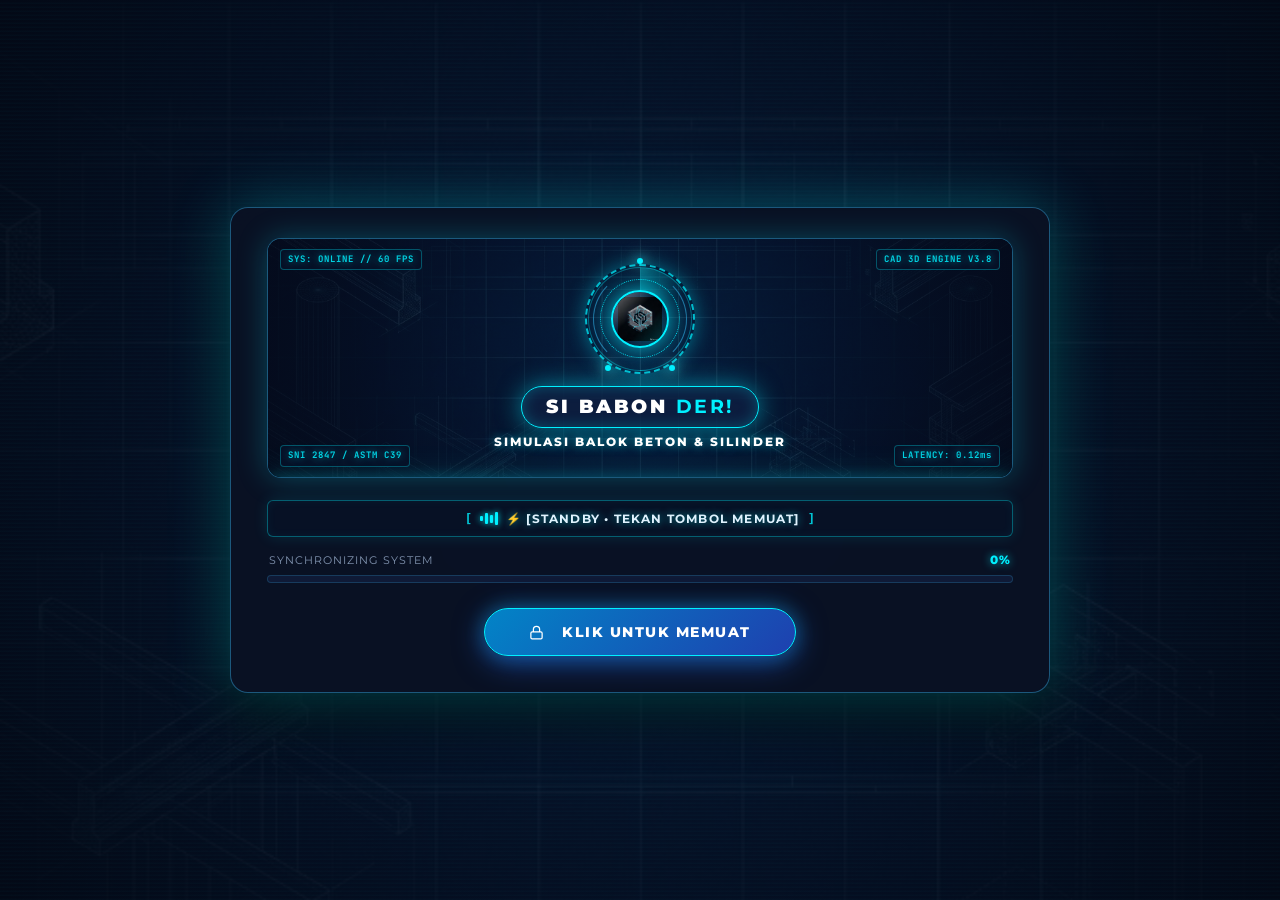
==== GAME KONSTRUKSI/index.html @ 7ec386dd "Polish UI alignment, add dynamic workspace theme tone per testing chapter, remove mapping configurat" ====
<!DOCTYPE html>
<html lang="id">
<head>
    <meta charset="UTF-8">
    <meta name="viewport" content="width=device-width, initial-scale=1.0">
    <title>Si Babon Der! - Simulasi Balok Beton &amp; Silinder</title>
    
    <!-- Favicon -->
    <link rel="icon" type="image/jpeg" href="static/logo-favicon.jpg">
    
    <!-- Google Fonts -->
    <link rel="preconnect" href="https://fonts.googleapis.com">
    <link rel="preconnect" href="https://fonts.gstatic.com" crossorigin>
    <link href="https://fonts.googleapis.com/css2?family=Chakra+Petch:wght@400;600;700&family=Inter:wght@300;400;500;600;700&family=JetBrains+Mono:wght@400;500;700&family=Montserrat:wght@500;600;700;800;900&display=swap" rel="stylesheet">
    
    <!-- Custom Engineering Stylesheet -->
    <link rel="stylesheet" href="static/style.css?v=20261121_03">
</head>
<body>

    <!-- ==========================================================================
         INTERACTIVE CAD BLUEPRINT LOADING / SPLASH SCREEN
         (Featuring Futuristic Holographic Motion Logo & Blueprint Architecture)
         ========================================================================== -->
    <div id="splash-screen">
        <div class="splash-futuristic-container">
            <!-- Blueprint Schematic Banner Card -->
            <div class="splash-banner-card">
                <img src="static/img/loading-screen-bg.jpg" alt="Si Babon Der CAD Blueprint" class="splash-blueprint-banner-img" onerror="this.onerror=null; this.src='static/img/splash-blueprint-bg.jpg';">
                
                <!-- Cyber Laser Scanner Beam -->
                <div class="splash-laser-scanner"></div>

                <!-- High-Tech Telemetry HUD Badges -->
                <div class="hud-corner-tag top-left">SYS: ONLINE // 60 FPS</div>
                <div class="hud-corner-tag top-right">CAD 3D ENGINE V3.8</div>
                <div class="hud-corner-tag bottom-left">SNI 2847 / ASTM C39</div>
                <div class="hud-corner-tag bottom-right">LATENCY: 0.12ms</div>

                <!-- Overlay with Futuristic Motion Logo -->
                <div class="splash-motion-overlay">
                    <!-- Futuristic Rotating HUD Rings & 3D Logo Core -->
                    <div class="splash-hud-portal">
                        <div class="hud-ring-outer"></div>
                        <div class="hud-ring-mid"></div>
                        <div class="hud-ring-radar"></div>
                        <div class="hud-ring-dashed"></div>
                        <div class="hud-particle-orbit">
                            <span class="hud-particle p1"></span>
                            <span class="hud-particle p2"></span>
                            <span class="hud-particle p3"></span>
                        </div>
                        <div class="hud-center-lens">
                            <img src="static/logo-favicon.jpg" alt="Logo" class="splash-logo-core" onerror="this.onerror=null; this.src='static/logo-favicon.jpeg.jpeg';">
                            <div class="lens-glare-sweep"></div>
                        </div>
                    </div>

                    <!-- Glowing Pill Title -->
                    <div class="splash-glow-badge">
                        <span>SI BABON <strong>DER!</strong></span>
                    </div>
                    <div class="splash-tagline">SIMULASI BALOK BETON &amp; SILINDER</div>
                </div>
            </div>

            <!-- Futuristic Audio Subtitle HUD -->
            <div class="splash-subtitle-container" id="splash-subtitle-container">
                <span class="subtitle-cyber-bracket">[</span>
                <div class="subtitle-waveform-indicator">
                    <span class="wave-bar w1"></span>
                    <span class="wave-bar w2"></span>
                    <span class="wave-bar w3"></span>
                    <span class="wave-bar w4"></span>
                </div>
                <div class="splash-audio-subtitle" id="splash-audio-subtitle">AUDIO SUBTITLE STANDBY</div>
                <span class="subtitle-cyber-bracket">]</span>
            </div>

            <!-- Progress Bar Header with Percentage Counter -->
            <div class="splash-progress-header">
                <span class="splash-progress-label">SYNCHRONIZING SYSTEM</span>
                <span class="splash-progress-pct" id="splash-progress-pct">0%</span>
            </div>

            <!-- Progress Bar -->
            <div class="splash-progress-track">
                <div class="splash-progress-bar" id="splash-progress-bar"></div>
            </div>

            <button class="btn-mulai-splash btn-splash-waiting" id="btn-mulai-splash" onclick="handleSplashButtonClick(event)">
                <svg class="splash-lock-icon" width="15" height="15" viewBox="0 0 24 24" fill="none" stroke="currentColor" stroke-width="2" style="margin-right: 8px;"><rect x="3" y="11" width="18" height="11" rx="2" ry="2"></rect><path d="M7 11V7a5 5 0 0 1 10 0v4"></path></svg>
                <span id="btn-mulai-label">KLIK UNTUK MEMUAT</span>
            </button>
        </div>
    </div>

    <!-- ==========================================================================
         TOP APP HEADER BAR (CLEAN & MINIMALIST)
         ========================================================================== -->
    <header class="app-header">
        <div class="brand-wrapper">
            <button class="btn-mobile-menu" onclick="toggleMobileMenu()" title="Toggle Navigation Menu">
                <svg width="18" height="18" viewBox="0 0 24 24" fill="none" stroke="currentColor" stroke-width="2.5"><line x1="3" y1="12" x2="21" y2="12"></line><line x1="3" y1="6" x2="21" y2="6"></line><line x1="3" y1="18" x2="21" y2="18"></line></svg>
            </button>
            <img src="static/logo-favicon.jpg" alt="Logo" class="brand-logo-img" onerror="this.onerror=null; this.src='static/logo-favicon.jpeg.jpeg';">
            <div class="brand-titles">
                <div class="brand-title">SI BABON <span>DER!</span></div>
                <div class="brand-subtitle">Simulasi Balok Beton &amp; Silinder</div>
            </div>
        </div>

        <!-- Teks Berjalan / Marquee Masa Pengembangan -->
        <div class="header-ticker-container" title="Status Pengembangan Aplikasi">
            <div class="ticker-badge">
                <span class="ticker-pulse-dot"></span>
                <span class="ticker-badge-text">PENGEMBANGAN</span>
            </div>
            <div class="ticker-marquee-wrapper">
                <div class="ticker-marquee-track">
                    <div class="ticker-marquee-half">
                        <span class="ticker-text-item">Website ini sedang dalam masa pengembangan, penyesuaian akan segera dilakukan dan fitur akan ditambahkan secara bertahap</span>
                        <span class="ticker-separator">✦</span>
                        <span class="ticker-text-item">Website ini sedang dalam masa pengembangan, penyesuaian akan segera dilakukan dan fitur akan ditambahkan secara bertahap</span>
                        <span class="ticker-separator">✦</span>
                    </div>
                    <div class="ticker-marquee-half" aria-hidden="true">
                        <span class="ticker-text-item">Website ini sedang dalam masa pengembangan, penyesuaian akan segera dilakukan dan fitur akan ditambahkan secara bertahap</span>
                        <span class="ticker-separator">✦</span>
                        <span class="ticker-text-item">Website ini sedang dalam masa pengembangan, penyesuaian akan segera dilakukan dan fitur akan ditambahkan secara bertahap</span>
                        <span class="ticker-separator">✦</span>
                    </div>
                </div>
            </div>
        </div>
    </header>

    <!-- ==========================================================================
         MAIN APPLICATION LAYOUT
         ========================================================================== -->
    <div class="app-container">
        <!-- Sidebar Navigation -->
        <nav class="sidebar">
            <div class="sidebar-heading" id="sidebar-module-heading">WORKSPACE NAVIGATION</div>

            <div class="sidebar-nav-container" id="sidebar-nav-container">
                <button class="btn-nav active" onclick="switchTab(this, 'create')">
                    <img src="static/icons/menu-create.svg" alt="Create Element Logo" class="nav-btn-logo nav-logo-create">
                    <span>Create Element</span>
                </button>
                <button class="btn-nav" onclick="switchTab(this, 'loss')">
                    <img src="static/icons/menu-loss.svg" alt="Material Loss Logo" class="nav-btn-logo nav-logo-loss">
                    <span>Material Loss</span>
                </button>
                <button class="btn-nav" onclick="switchTab(this, 'pengujian')">
                    <img src="static/icons/menu-pengujian.svg" alt="Lab Testing Logo" class="nav-btn-logo nav-logo-pengujian">
                    <span>Lab Testing</span>
                    <span class="nav-badge">UTM</span>
                </button>
                <button class="btn-nav" onclick="switchTab(this, 'analisis')">
                    <img src="static/icons/menu-analisis.svg" alt="Analysis Report Logo" class="nav-btn-logo nav-logo-analisis">
                    <span>Analysis Report</span>
                </button>
                <button class="btn-nav" onclick="switchTab(this, 'rab')">
                    <img src="static/icons/menu-rab.svg" alt="Cost &amp; BoQ Logo" class="nav-btn-logo nav-logo-rab">
                    <span>Cost &amp; BoQ</span>
                </button>
                <button class="btn-nav" onclick="switchTab(this, 'karbon')">
                    <img src="static/icons/menu-karbon.svg" alt="Carbon Footprint Logo" class="nav-btn-logo nav-logo-karbon">
                    <span>Carbon Footprint</span>
                    <span class="nav-badge" style="color:var(--accent-emerald); border-color:var(--accent-emerald);">ECO</span>
                </button>
                <button class="btn-nav" onclick="switchTab(this, 'ekspor')">
                    <img src="static/icons/menu-ekspor.svg" alt="Export Report Logo" class="nav-btn-logo nav-logo-ekspor">
                    <span>Export Report</span>
                </button>
                <!-- REPOSITIONED: Structural Battle is below Export Report -->
                <button class="btn-nav" onclick="switchTab(this, 'pertempuran')">
                    <img src="static/logo-favicon.jpg" alt="Battle Logo" class="nav-btn-logo nav-logo-battle" onerror="this.onerror=null; this.src='static/logo-favicon.jpeg.jpeg';">
                    <span>Structural Battle</span>
                    <span class="nav-badge">BATTLE</span>
                </button>
            </div>

            <!-- CHAPTER / MODULE TESTING SWITCHER (STACKED CARDS WIDGET) -->
            <div class="sidebar-module-section" id="sidebar-module-section">
                <div class="module-switcher-header">
                    <div class="module-switcher-title">
                        <svg width="13" height="13" viewBox="0 0 24 24" fill="none" stroke="var(--cyan-neon)" stroke-width="2.2"><polygon points="12 2 2 7 12 12 22 7 12 2"></polygon><polyline points="2 17 12 22 22 17"></polyline><polyline points="2 12 12 17 22 12"></polyline></svg>
                        <span>TESTING CHAPTERS</span>
                    </div>
                    <span class="module-switcher-badge">SNI / ASTM</span>
                </div>
                
                <div class="module-stack-viewport" id="module-stack-viewport">
                    <!-- Dynamic Stack Cards Rendered by script.js -->
                </div>

                <div class="stack-controls-bar">
                    <button class="stack-cycle-btn" onclick="cycleModuleStack(-1)" title="Previous Chapter">
                        <svg width="12" height="12" viewBox="0 0 24 24" fill="none" stroke="currentColor" stroke-width="2.5"><polyline points="15 18 9 12 15 6"></polyline></svg>
                    </button>
                    <div class="stack-dots-indicator" id="stack-dots">
                        <!-- 4 indicator dots -->
                    </div>
                    <button class="stack-cycle-btn" onclick="cycleModuleStack(1)" title="Next Chapter">
                        <svg width="12" height="12" viewBox="0 0 24 24" fill="none" stroke="currentColor" stroke-width="2.5"><polyline points="9 18 15 12 9 6"></polyline></svg>
                    </button>
                </div>
            </div>
        </nav>

        <!-- Main Workspace (Center Canvas 3D & Right Control Panel) -->
        <main class="main-container">
            <!-- Center 3D CAD Simulation Viewport -->
            <section class="canvas-area" id="canvas-view">
                <!-- Dynamic via JavaScript -->
            </section>

            <!-- Right Telemetry & Control Panel -->
            <aside class="control-panel" id="panel-view">
                <!-- Dynamic via JavaScript -->
            </aside>
        </main>
    </div>

    <!-- HUD Toast Notifications Container -->
    <div id="hud-toast-container"></div>

    <!-- Core Simulation Logic -->
    <script src="static/script.js?v=20261121_03"></script>
</body>
</html>
---- GAME KONSTRUKSI/static/style.css ----
/* ==========================================================================
   SI BABON DER! - CIVIL ENGINEERING & CONCRETE SIMULATION
   Design System: Modern Industrial CAD & Civil Engineering (Sleek, Clean, Simple)
   Font: Montserrat Everywhere | Palette: Brighter Modern Navy & Neon Accents
   ========================================================================== */

@import url('https://fonts.googleapis.com/css2?family=JetBrains+Mono:wght@400;600;700&family=Montserrat:ital,wght@0,300;0,400;0,500;0,600;0,700;0,800;0,900;1,400;1,600&display=swap');

:root {
    /* Slightly Brighter Modern Slate/Navy Palette */
    --bg-void: #0b1426;
    --bg-base: #101d3b;
    --bg-surface: #16274e;
    --bg-card: rgba(22, 39, 78, 0.82);
    --bg-card-hover: rgba(30, 53, 106, 0.92);
    --bg-glass: rgba(18, 33, 66, 0.75);
    --bg-input: #0d1933;

    /* Borders & Outlines */
    --border-dim: rgba(56, 189, 248, 0.2);
    --border-bright: rgba(56, 189, 248, 0.42);
    --border-glow: rgba(0, 240, 255, 0.55);

    /* Accents */
    --cyan-neon: #00f0ff;
    --blue-neon: #38bdf8;
    --blue-primary: #2563eb;
    --blue-dark: #1d4ed8;
    --accent-emerald: #10b981;
    --accent-amber: #f59e0b;
    --accent-crimson: #ef4444;
    --accent-purple: #a855f7;
    --accent-gold: #fbbf24;

    /* Dynamic Chapter Workspace Accent Variables */
    --chapter-accent: var(--cyan-neon);
    --chapter-accent-glow: rgba(0, 240, 255, 0.25);
    --chapter-accent-dim: rgba(0, 240, 255, 0.08);
    --chapter-accent-border: rgba(0, 240, 255, 0.35);

    /* Text Colors (Crisp & High Contrast) */
    --text-pure: #ffffff;
    --text-primary: #f8fafc;
    --text-secondary: #cbd5e1;
    --text-muted: #8194b0;
    --text-dim: #5c7090;

    /* Typography: Montserrat Universally Applied */
    --font-sans: 'Montserrat', sans-serif;
    --font-heading: 'Montserrat', sans-serif;
    --font-mono: 'JetBrains Mono', 'Montserrat', monospace;

    /* Elevation & Glow */
    --glow-cyan: 0 0 20px rgba(0, 240, 255, 0.35);
    --glow-blue: 0 0 25px rgba(56, 189, 248, 0.3);
    --glow-emerald: 0 0 20px rgba(16, 185, 129, 0.35);
    --glow-crimson: 0 0 20px rgba(239, 68, 68, 0.4);
    --shadow-card: 0 8px 30px 0 rgba(0, 0, 0, 0.35);

    /* Transitions */
    --transition-fast: 0.15s cubic-bezier(0.4, 0, 0.2, 1);
    --transition-norm: 0.25s cubic-bezier(0.4, 0, 0.2, 1);
    --transition-slow: 0.4s cubic-bezier(0.4, 0, 0.2, 1);
}

/* Base Reset & Box Sizing */
*, *::before, *::after {
    box-sizing: border-box;
    margin: 0;
    padding: 0;
    font-family: var(--font-sans);
    -webkit-font-smoothing: antialiased;
    -moz-osx-font-smoothing: grayscale;
}

html, body {
    width: 100%;
    height: 100%;
    background-color: var(--bg-void);
    color: var(--text-primary);
    font-family: var(--font-sans);
    font-size: 13px;
    line-height: 1.5;
    overflow: hidden;
    user-select: none;
}

/* Custom Scrollbar */
::-webkit-scrollbar {
    width: 6px;
    height: 6px;
}
::-webkit-scrollbar-track {
    background: rgba(11, 20, 38, 0.8);
}
::-webkit-scrollbar-thumb {
    background: rgba(56, 189, 248, 0.35);
    border-radius: 4px;
}
::-webkit-scrollbar-thumb:hover {
    background: var(--cyan-neon);
    box-shadow: 0 0 8px var(--cyan-neon);
}

/* ==========================================================================
   APP HEADER
   ========================================================================== */
.app-header {
    height: 58px;
    min-height: 58px;
    background: rgba(14, 25, 51, 0.95);
    backdrop-filter: blur(14px);
    border-bottom: 1px solid var(--border-dim);
    display: flex;
    align-items: center;
    justify-content: space-between;
    padding: 0 20px;
    position: relative;
    z-index: 100;
}

.brand-wrapper {
    display: flex;
    align-items: center;
    gap: 12px;
    flex-shrink: 0;
}

.brand-logo-img {
    width: 38px;
    height: 38px;
    border-radius: 9px;
    object-fit: cover;
    border: 1.5px solid var(--border-bright);
    box-shadow: 0 0 15px rgba(0, 240, 255, 0.3);
}

.brand-titles {
    display: flex;
    flex-direction: column;
}

.brand-title {
    font-size: 15px;
    font-weight: 800;
    letter-spacing: 1.2px;
    color: var(--text-pure);
    text-transform: uppercase;
    display: flex;
    align-items: center;
    gap: 6px;
}

.brand-title span {
    color: var(--cyan-neon);
    text-shadow: 0 0 10px rgba(0, 240, 255, 0.4);
}

.brand-subtitle {
    font-size: 10.5px;
    color: var(--text-secondary);
    font-weight: 600;
    letter-spacing: 0.6px;
}

/* ==========================================================================
   HEADER RUNNING TEXT / TICKER (PENGEMBANGAN FITUR)
   ========================================================================== */
.header-ticker-container {
    flex: 1;
    min-width: 0;
    max-width: 820px;
    margin-left: 20px;
    display: flex;
    align-items: center;
    background: rgba(8, 18, 42, 0.72);
    border: 1px solid rgba(0, 240, 255, 0.28);
    border-radius: 24px;
    height: 34px;
    padding: 0 10px 0 6px;
    position: relative;
    box-shadow: inset 0 0 10px rgba(0, 240, 255, 0.05), 0 2px 8px rgba(0, 0, 0, 0.3);
    overflow: hidden;
}

.ticker-badge {
    display: inline-flex;
    align-items: center;
    gap: 6px;
    background: linear-gradient(135deg, rgba(0, 240, 255, 0.16), rgba(14, 165, 233, 0.25));
    border: 1px solid rgba(0, 240, 255, 0.45);
    border-radius: 16px;
    padding: 3px 9px;
    font-size: 10px;
    font-weight: 800;
    letter-spacing: 0.8px;
    color: var(--cyan-neon);
    text-transform: uppercase;
    box-shadow: 0 0 8px rgba(0, 240, 255, 0.2);
    flex-shrink: 0;
    z-index: 2;
    cursor: default;
}

.ticker-pulse-dot {
    width: 6px;
    height: 6px;
    border-radius: 50%;
    background: #00f0ff;
    box-shadow: 0 0 8px #00f0ff;
    animation: tickerPulse 1.8s infinite ease-in-out;
}

@keyframes tickerPulse {
    0%, 100% { opacity: 1; transform: scale(1); filter: drop-shadow(0 0 3px #00f0ff); }
    50% { opacity: 0.35; transform: scale(0.8); filter: none; }
}

.ticker-marquee-wrapper {
    flex: 1;
    min-width: 0;
    overflow: hidden;
    margin-left: 10px;
    position: relative;
    display: flex;
    align-items: center;
    mask-image: linear-gradient(to right, transparent 0, black 14px, black calc(100% - 14px), transparent 100%);
    -webkit-mask-image: linear-gradient(to right, transparent 0, black 14px, black calc(100% - 14px), transparent 100%);
}

.ticker-marquee-track {
    display: flex;
    width: max-content;
    will-change: transform;
    animation: tickerSeamlessScroll 28s linear infinite;
}

.ticker-marquee-track:hover {
    animation-play-state: paused;
}

.ticker-marquee-half {
    display: inline-flex;
    align-items: center;
    white-space: nowrap;
    flex-shrink: 0;
}

.ticker-text-item {
    font-size: 11.5px;
    font-weight: 600;
    letter-spacing: 0.35px;
    color: #e2e8f0;
    display: inline-flex;
    align-items: center;
}

.ticker-separator {
    color: var(--cyan-neon);
    font-size: 9px;
    margin: 0 20px;
    opacity: 0.8;
    text-shadow: 0 0 6px rgba(0, 240, 255, 0.6);
}

@keyframes tickerSeamlessScroll {
    0% {
        transform: translateX(0);
    }
    100% {
        transform: translateX(-50%);
    }
}

/* Header Telemetry */
.header-telemetry {
    display: flex;
    align-items: center;
    gap: 14px;
}

.telemetry-item {
    display: flex;
    align-items: center;
    gap: 8px;
    font-size: 11px;
    font-weight: 700;
    color: var(--text-secondary);
    background: rgba(22, 39, 78, 0.7);
    padding: 6px 12px;
    border-radius: 7px;
    border: 1px solid var(--border-dim);
}

.telemetry-item.status-online i {
    color: var(--accent-emerald);
    font-size: 8px;
    animation: radarPulse 2s infinite ease-in-out;
}

.telemetry-item.standard-badge {
    color: var(--cyan-neon);
    border-color: rgba(0, 240, 255, 0.3);
}

@keyframes radarPulse {
    0%, 100% { opacity: 1; transform: scale(1); filter: drop-shadow(0 0 2px #10b981); }
    50% { opacity: 0.4; transform: scale(0.85); filter: none; }
}

.header-actions {
    display: flex;
    align-items: center;
    gap: 10px;
}

.btn-header-action {
    background: rgba(22, 39, 78, 0.75);
    border: 1px solid var(--border-dim);
    color: var(--text-secondary);
    padding: 7px 14px;
    border-radius: 7px;
    font-size: 11.5px;
    font-weight: 700;
    cursor: pointer;
    display: flex;
    align-items: center;
    gap: 7px;
    transition: var(--transition-fast);
}

.btn-header-action:hover {
    color: var(--text-pure);
    border-color: var(--border-bright);
    background: var(--bg-card-hover);
    box-shadow: 0 0 12px rgba(56, 189, 248, 0.25);
}

.btn-mobile-menu {
    display: none;
    background: transparent;
    border: 1px solid var(--border-dim);
    color: var(--text-primary);
    width: 36px;
    height: 36px;
    border-radius: 7px;
    font-size: 16px;
    cursor: pointer;
}

/* ==========================================================================
   LAYOUT
   ========================================================================== */
.app-container {
    display: flex;
    height: calc(100vh - 58px);
    width: 100%;
    position: relative;
    overflow: hidden;
}

/* ==========================================================================
   SIDEBAR
   ========================================================================== */
.sidebar {
    width: 236px;
    min-width: 236px;
    background: rgba(14, 25, 51, 0.98);
    backdrop-filter: blur(16px);
    border-right: 1px solid var(--border-dim);
    display: flex;
    flex-direction: column;
    padding: 14px 12px 10px 12px;
    gap: 6px;
    z-index: 40;
    overflow: hidden;
    height: 100%;
    box-sizing: border-box;
    position: relative;
    transition: transform var(--transition-norm);
}

.sidebar-heading {
    font-size: 10px;
    font-weight: 800;
    text-transform: uppercase;
    letter-spacing: 1.2px;
    color: var(--chapter-accent, var(--text-muted));
    padding: 8px 10px 4px 10px;
    margin-top: 2px;
    transition: color var(--transition-norm);
}

.btn-nav {
    width: 100%;
    padding: 11px 14px;
    border-radius: 8px;
    border: 1px solid transparent;
    background: transparent;
    color: var(--text-secondary);
    font-size: 12px;
    font-weight: 700;
    text-align: left;
    cursor: pointer;
    transition: all var(--transition-fast);
    display: flex;
    align-items: center;
    gap: 12px;
    position: relative;
}

.btn-nav i {
    font-size: 14px;
    width: 18px;
    text-align: center;
    color: var(--text-muted);
    transition: color var(--transition-fast);
}

.btn-nav:hover {
    background: rgba(22, 39, 78, 0.65);
    color: var(--text-pure);
    border-color: rgba(56, 189, 248, 0.2);
}

.btn-nav:hover i {
    color: var(--cyan-neon);
}

.btn-nav.active {
    background: linear-gradient(90deg, var(--chapter-accent-dim, rgba(37, 99, 235, 0.35)) 0%, rgba(22, 39, 78, 0.85) 100%);
    color: var(--text-pure);
    border-color: var(--chapter-accent-border, var(--border-bright));
    box-shadow: inset 3px 0 0 var(--chapter-accent, var(--cyan-neon)), 0 4px 16px var(--chapter-accent-glow, rgba(37, 99, 235, 0.3));
}

.btn-nav.active i {
    color: var(--chapter-accent, var(--cyan-neon));
    filter: drop-shadow(0 0 6px var(--chapter-accent, var(--cyan-neon)));
}

.nav-btn-logo {
    width: 22px;
    height: 22px;
    object-fit: contain;
    border-radius: 6px;
    border: 1px solid var(--border-bright);
    background: rgba(13, 26, 51, 0.85);
    padding: 1.5px;
    filter: drop-shadow(0 0 4px rgba(56, 189, 248, 0.35));
    transition: transform var(--transition-fast), filter var(--transition-fast), border-color var(--transition-fast);
    flex-shrink: 0;
}

.btn-nav:hover .nav-btn-logo,
.btn-nav.active .nav-btn-logo {
    transform: scale(1.18);
    border-color: var(--cyan-neon);
    filter: drop-shadow(0 0 8px var(--cyan-neon));
}

/* Specific Menu Theme Colors on Hover & Active */
.btn-nav:hover .nav-logo-create, .btn-nav.active .nav-logo-create {
    border-color: #00f0ff;
    filter: drop-shadow(0 0 8px rgba(0, 240, 255, 0.75));
}
.btn-nav:hover .nav-logo-loss, .btn-nav.active .nav-logo-loss {
    border-color: #fbbf24;
    filter: drop-shadow(0 0 8px rgba(251, 191, 36, 0.75));
}
.btn-nav:hover .nav-logo-battle, .btn-nav.active .nav-logo-battle {
    border-color: #ef4444;
    filter: drop-shadow(0 0 8px rgba(239, 68, 68, 0.75));
}
.btn-nav:hover .nav-logo-pengujian, .btn-nav.active .nav-logo-pengujian {
    border-color: #818cf8;
    filter: drop-shadow(0 0 8px rgba(129, 140, 248, 0.75));
}
.btn-nav:hover .nav-logo-analisis, .btn-nav.active .nav-logo-analisis {
    border-color: #38bdf8;
    filter: drop-shadow(0 0 8px rgba(56, 189, 248, 0.75));
}
.btn-nav:hover .nav-logo-rab, .btn-nav.active .nav-logo-rab {
    border-color: #10b981;
    filter: drop-shadow(0 0 8px rgba(16, 185, 129, 0.75));
}
.btn-nav:hover .nav-logo-karbon, .btn-nav.active .nav-logo-karbon {
    border-color: #34d399;
    filter: drop-shadow(0 0 8px rgba(52, 211, 153, 0.75));
}
.btn-nav:hover .nav-logo-ekspor, .btn-nav.active .nav-logo-ekspor {
    border-color: #818cf8;
    filter: drop-shadow(0 0 8px rgba(129, 140, 248, 0.75));
}

.nav-badge {
    margin-left: auto;
    font-size: 9.5px;
    font-family: var(--font-mono);
    font-weight: 700;
    padding: 2px 7px;
    border-radius: 4px;
    background: rgba(56, 189, 248, 0.2);
    color: var(--blue-neon);
    border: 1px solid rgba(56, 189, 248, 0.35);
}

.sidebar-footer {
    margin-top: auto;
    padding-top: 14px;
    border-top: 1px solid var(--border-dim);
}

.cad-badge-card {
    background: rgba(18, 33, 66, 0.6);
    border: 1px solid var(--border-dim);
    border-radius: 8px;
    padding: 10px 12px;
    display: flex;
    flex-direction: column;
    gap: 4px;
}

.cad-badge-title {
    font-size: 10.5px;
    font-weight: 800;
    color: var(--blue-neon);
    text-transform: uppercase;
    letter-spacing: 0.6px;
    display: flex;
    align-items: center;
    gap: 6px;
}

.cad-badge-text {
    font-size: 10.5px;
    color: var(--text-muted);
    font-weight: 500;
    line-height: 1.4;
}

/* ==========================================================================
   MAIN CONTENT AREA
   ========================================================================== */
.main-container {
    flex: 1;
    display: flex;
    height: 100%;
    overflow: hidden;
    position: relative;
}

/* ==========================================================================
   CAD 3D VIEWPORT CANVAS
   ========================================================================== */
.canvas-area {
    flex: 1;
    background: radial-gradient(circle at 50% 50%, #172a56 0%, #0d1733 100%);
    position: relative;
    display: flex;
    flex-direction: column;
    align-items: center;
    justify-content: center;
    perspective: 1800px;
    overflow: hidden;
    cursor: grab;
    transition: background 0.3s ease;
}

.canvas-area:active {
    cursor: grabbing;
}

.canvas-area::before {
    content: '';
    position: absolute;
    inset: 0;
    background-image: 
        radial-gradient(circle, rgba(56, 189, 248, 0.12) 1px, transparent 1px),
        linear-gradient(rgba(56, 189, 248, 0.05) 1px, transparent 1px),
        linear-gradient(90deg, rgba(56, 189, 248, 0.05) 1px, transparent 1px);
    background-size: 40px 40px, 120px 120px, 120px 120px;
    pointer-events: none;
    z-index: 1;
}

/* 3D Viewport */
.cad-viewport {
    position: relative;
    width: 100%;
    height: 100%;
    display: flex;
    align-items: center;
    justify-content: center;
    transform-style: preserve-3d;
    transition: transform 0.05s ease-out;
    z-index: 2;
}

/* Lantai Grid AutoCAD 3D */
.cad-grid-floor {
    position: absolute;
    width: 4000px;
    height: 4000px;
    background-image: 
        linear-gradient(rgba(56, 189, 248, 0.22) 1.5px, transparent 1.5px),
        linear-gradient(90deg, rgba(56, 189, 248, 0.22) 1.5px, transparent 1.5px);
    background-size: 50px 50px;
    transform: rotateX(76deg) translateZ(-160px);
    transform-style: preserve-3d;
    box-shadow: inset 0 0 200px rgba(56, 189, 248, 0.3);
    border: 1px solid rgba(56, 189, 248, 0.3);
    mask-image: radial-gradient(circle at 50% 50%, black 45%, transparent 85%);
    -webkit-mask-image: radial-gradient(circle at 50% 50%, black 45%, transparent 85%);
    pointer-events: none;
}

/* Sumbu Koordinat XYZ */
.axis-x, .axis-y, .axis-z {
    position: absolute;
    pointer-events: none;
}

.axis-x {
    width: 1400px;
    height: 2.5px;
    background: linear-gradient(90deg, transparent, #ef4444 30%, #ff6b6b 70%, transparent);
    box-shadow: 0 0 12px rgba(239, 68, 68, 0.85);
    transform: rotateY(90deg);
}

.axis-y {
    width: 2.5px;
    height: 1400px;
    background: linear-gradient(180deg, transparent, #10b981 30%, #34d399 70%, transparent);
    box-shadow: 0 0 12px rgba(16, 185, 129, 0.85);
    transform: translateY(-80px);
}

.axis-z {
    width: 1400px;
    height: 2.5px;
    background: linear-gradient(90deg, transparent, #00f0ff 30%, #38bdf8 70%, transparent);
    box-shadow: 0 0 12px rgba(0, 240, 255, 0.85);
}

.axis-label {
    position: absolute;
    font-size: 11px;
    font-weight: 800;
    font-family: var(--font-mono);
    padding: 3px 8px;
    border-radius: 4px;
    pointer-events: none;
}
.label-x { color: #ef4444; background: rgba(239, 68, 68, 0.25); border: 1px solid rgba(239, 68, 68, 0.5); bottom: 15px; right: 25px; }
.label-y { color: #10b981; background: rgba(16, 185, 129, 0.25); border: 1px solid rgba(16, 185, 129, 0.5); top: 25px; right: 25px; }
.label-z { color: var(--cyan-neon); background: rgba(0, 240, 255, 0.25); border: 1px solid rgba(0, 240, 255, 0.5); bottom: 15px; left: 25px; }

/* 3D Model Scene */
.scene-3d {
    position: relative;
    transform-style: preserve-3d;
    transform: rotateX(var(--rot-x, -22deg)) rotateY(var(--rot-y, 35deg));
    transition: width 0.15s ease-out, height 0.15s ease-out;
    z-index: 5;
}

/* 3D BALOK / BEAM */
.cube-3d {
    position: relative;
    transform-style: preserve-3d;
}

.face {
    position: absolute;
    border: 1.5px solid rgba(56, 189, 248, 0.9);
    background: linear-gradient(135deg, rgba(28, 52, 104, 0.72) 0%, rgba(16, 30, 62, 0.88) 100%);
    box-shadow: inset 0 0 35px rgba(56, 189, 248, 0.3), 0 0 15px rgba(56, 189, 248, 0.2);
    backdrop-filter: blur(2px);
    display: flex;
    align-items: center;
    justify-content: center;
    font-family: var(--font-mono);
    font-weight: 700;
    color: rgba(56, 189, 248, 0.65);
    font-size: 11px;
}

.cube-3d.solid-mode .face {
    background: linear-gradient(135deg, rgba(55, 68, 92, 0.9) 0%, rgba(32, 42, 60, 0.96) 100%);
    border-color: rgba(148, 163, 184, 0.5);
    box-shadow: inset 0 0 40px rgba(0, 0, 0, 0.7);
}

.cube-3d.xray-mode .face {
    background: rgba(14, 116, 144, 0.12) !important;
    border: 1.5px dashed var(--cyan-neon) !important;
    box-shadow: inset 0 0 25px rgba(0, 240, 255, 0.25) !important;
}

.face.front  { transform: translateZ(calc(var(--depth) / 2)); }
.face.back   { transform: rotateY(180deg) translateZ(calc(var(--depth) / 2)); }
.face.right  { transform: rotateY(90deg) translateZ(calc(var(--width) / 2)); }
.face.left   { transform: rotateY(-90deg) translateZ(calc(var(--width) / 2)); }
.face.top    { transform: rotateX(90deg) translateZ(calc(var(--height) / 2)); }
.face.bottom { transform: rotateX(-90deg) translateZ(calc(var(--height) / 2)); }

/* Dynamic Multi-Rebar Cage */
.rebar-cage-3d {
    position: absolute;
    width: 100%;
    height: 100%;
    transform-style: preserve-3d;
    pointer-events: none;
    display: none;
}
.cube-3d.xray-mode .rebar-cage-3d {
    display: block;
}

.rebar-longitudinal {
    position: absolute;
    width: 100%;
    height: 5px;
    background: #ff4d4f;
    box-shadow: 0 0 10px #ff4d4f, 0 0 4px #fff;
    border-radius: 2.5px;
}

.stirrup-ring {
    position: absolute;
    border: 2.5px solid var(--accent-gold);
    box-shadow: 0 0 10px rgba(251, 191, 36, 0.7);
    pointer-events: none;
    transform-style: preserve-3d;
    transform: rotateY(90deg);
    border-radius: 3px;
    background: rgba(251, 191, 36, 0.05);
}

/* 3D VOLUMETRIC CYLINDER SPECIMEN */
.cylinder-realistic {
    position: relative;
    transform-style: preserve-3d;
    transition: width 0.15s ease-out, height 0.15s ease-out;
}

.cyl-facets {
    position: absolute;
    width: 100%;
    height: 100%;
    transform-style: preserve-3d;
}

.cyl-facet {
    position: absolute;
    top: 0;
    left: 50%;
    height: 100%;
    transform-origin: center center;
    background: rgba(28, 52, 104, 0.78);
    border-top: 1.5px solid rgba(56, 189, 248, 0.7);
    border-bottom: 1.5px solid rgba(56, 189, 248, 0.7);
    backface-visibility: visible;
}

.cylinder-realistic.solid-mode .cyl-facet {
    background: #2b3950;
    border-color: #64748b;
}

.cylinder-realistic.wireframe-mode .cyl-facet {
    background: transparent !important;
    border: 1px dashed var(--cyan-neon) !important;
}

.cylinder-realistic.xray-mode .cyl-facet {
    background: rgba(14, 116, 144, 0.12) !important;
    border-left: 1px dashed rgba(0, 240, 255, 0.35) !important;
    border-right: 1px dashed rgba(0, 240, 255, 0.35) !important;
}

.cyl-cap-top, .cyl-cap-bottom {
    position: absolute;
    border-radius: 50%;
    left: 50%;
    top: 50%;
    transform-origin: center center;
    border: 2px solid var(--blue-neon);
    background: radial-gradient(circle, rgba(56, 189, 248, 0.8) 0%, rgba(14, 116, 144, 0.95) 100%);
    box-shadow: 0 0 15px rgba(56, 189, 248, 0.4);
}

.cylinder-realistic.solid-mode .cyl-cap-top,
.cylinder-realistic.solid-mode .cyl-cap-bottom {
    background: radial-gradient(circle, #475569 0%, #1e293b 100%);
    border-color: #94a3b8;
}

.cylinder-realistic.wireframe-mode .cyl-cap-top,
.cylinder-realistic.wireframe-mode .cyl-cap-bottom {
    background: transparent !important;
    border: 1.5px dashed var(--cyan-neon) !important;
}

.cylinder-realistic.xray-mode .cyl-cap-top,
.cylinder-realistic.xray-mode .cyl-cap-bottom {
    background: rgba(14, 116, 144, 0.25) !important;
    border: 1.5px dashed var(--cyan-neon) !important;
}

/* Cylinder internal rebar cage for X-ray mode */
.cyl-rebar-cage {
    position: absolute;
    width: 100%;
    height: 100%;
    transform-style: preserve-3d;
    display: none;
    pointer-events: none;
}
.cylinder-realistic.xray-mode .cyl-rebar-cage {
    display: block;
}

.cyl-spiral-tie {
    position: absolute;
    left: 50%;
    top: 50%;
    border-radius: 50%;
    border: 2px solid var(--accent-gold);
    box-shadow: 0 0 8px rgba(251, 191, 36, 0.7);
    transform-origin: center center;
}

.cyl-rebar-vertical {
    position: absolute;
    top: 5%;
    height: 90%;
    width: 4px;
    background: #ff4d4f;
    border-radius: 2px;
    box-shadow: 0 0 8px #ff4d4f;
}

/* VIEWPORT HUD */
.viewport-hud-bottom {
    position: absolute;
    bottom: 18px;
    left: 20px;
    right: 20px;
    display: flex;
    align-items: center;
    justify-content: space-between;
    pointer-events: none;
    z-index: 20;
}

.live-render-tag {
    background: rgba(18, 33, 66, 0.92);
    backdrop-filter: blur(12px);
    border: 1px solid var(--border-bright);
    border-radius: 8px;
    padding: 8px 16px;
    font-size: 11px;
    font-weight: 700;
    color: var(--cyan-neon);
    display: flex;
    align-items: center;
    gap: 10px;
    box-shadow: 0 8px 24px rgba(0, 0, 0, 0.4);
    pointer-events: auto;
}

.live-render-tag i {
    color: var(--cyan-neon);
    animation: rotateSlow 15s linear infinite;
}

@keyframes rotateSlow {
    from { transform: rotate(0deg); }
    to { transform: rotate(360deg); }
}

.viewport-controls-group {
    display: flex;
    align-items: center;
    gap: 8px;
    pointer-events: auto;
}

.btn-hud-control {
    background: rgba(18, 33, 66, 0.92);
    backdrop-filter: blur(12px);
    border: 1px solid var(--border-dim);
    color: var(--text-secondary);
    min-width: 36px;
    height: 36px;
    padding: 0 10px;
    border-radius: 8px;
    font-size: 12px;
    font-weight: 700;
    cursor: pointer;
    display: flex;
    align-items: center;
    justify-content: center;
    gap: 6px;
    transition: all var(--transition-fast);
    box-shadow: 0 4px 15px rgba(0, 0, 0, 0.35);
}

.btn-hud-control:hover {
    background: var(--bg-card-hover);
    color: var(--cyan-neon);
    border-color: var(--border-bright);
    box-shadow: 0 0 15px rgba(0, 240, 255, 0.3);
}

.btn-hud-control.active {
    background: rgba(37, 99, 235, 0.45);
    color: var(--cyan-neon);
    border-color: var(--cyan-neon);
    box-shadow: 0 0 14px rgba(0, 240, 255, 0.4);
}

/* ==========================================================================
   RIGHT CONTROL PANEL (CLEAN & SIMPLE DESIGN)
   ========================================================================== */
.control-panel {
    width: 420px;
    min-width: 420px;
    background: rgba(14, 25, 51, 0.96);
    backdrop-filter: blur(16px);
    border-left: 1px solid var(--border-dim);
    display: flex;
    flex-direction: column;
    padding: 20px;
    overflow-y: auto;
    gap: 16px;
    z-index: 30;
    position: relative;
}

.panel-card {
    background: var(--bg-card);
    backdrop-filter: blur(14px);
    border: 1px solid var(--border-dim);
    border-radius: 12px;
    padding: 16px;
    box-shadow: var(--shadow-card);
    position: relative;
    transition: border-color var(--transition-norm), box-shadow var(--transition-norm);
}

.panel-card:hover {
    border-color: var(--chapter-accent-border, rgba(56, 189, 248, 0.35));
}

.card-title {
    font-size: 12px;
    font-weight: 800;
    color: var(--chapter-accent, var(--cyan-neon));
    text-transform: uppercase;
    letter-spacing: 0.8px;
    margin-bottom: 14px;
    display: flex;
    align-items: center;
    justify-content: space-between;
    transition: color var(--transition-norm);
}

.card-title i {
    margin-right: 6px;
    color: var(--blue-neon);
}

.input-group {
    margin-bottom: 12px;
}

.input-group:last-child {
    margin-bottom: 0;
}

.input-group label {
    display: flex;
    justify-content: space-between;
    align-items: center;
    gap: 8px;
    font-size: 11.5px;
    font-weight: 700;
    color: var(--text-pure);
    margin-bottom: 7px;
    white-space: nowrap;
}

.label-hint {
    font-size: 10.5px;
    color: var(--cyan-neon);
    font-family: var(--font-mono);
    font-weight: 600;
    letter-spacing: 0.4px;
    white-space: nowrap;
    text-shadow: 0 0 8px rgba(0, 240, 255, 0.35);
}

.dim-col {
    display: flex;
    flex-direction: column;
    gap: 4px;
}

.dim-micro-label {
    font-size: 9.5px;
    font-weight: 700;
    color: #94a3b8;
    letter-spacing: 0.4px;
    text-align: center;
    font-family: var(--font-mono);
    background: rgba(14, 25, 51, 0.65);
    border: 1px solid rgba(0, 240, 255, 0.18);
    border-radius: 5px;
    padding: 3px 4px;
    white-space: nowrap;
    overflow: hidden;
    text-overflow: ellipsis;
    transition: all 0.2s ease;
}

.dim-col:focus-within .dim-micro-label {
    color: var(--cyan-neon);
    border-color: rgba(0, 240, 255, 0.45);
    background: rgba(0, 240, 255, 0.08);
}

.custom-select, .custom-input {
    width: 100%;
    background: var(--bg-input);
    border: 1px solid var(--border-dim);
    border-radius: 8px;
    padding: 10px 12px;
    color: var(--text-pure);
    font-size: 12.5px;
    font-weight: 600;
    outline: none;
    transition: border-color var(--transition-fast), box-shadow var(--transition-fast);
}

.custom-select:focus, .custom-input:focus {
    border-color: var(--chapter-accent, var(--cyan-neon));
    box-shadow: 0 0 12px var(--chapter-accent-glow, rgba(0, 240, 255, 0.3));
    background: #112042;
}

optgroup {
    background: #0f1c3b;
    color: var(--cyan-neon);
    font-weight: 800;
    font-style: normal;
    padding: 6px;
}

option {
    background: #13244a;
    color: var(--text-primary);
    padding: 8px;
}

.dimensions-grid {
    display: grid;
    grid-template-columns: 1fr 1fr 1fr;
    gap: 8px;
}

.dimensions-grid-cylinder, .dimensions-grid-reinforcement {
    display: grid;
    grid-template-columns: 1fr 1fr;
    gap: 8px;
}

.dimensions-grid input, 
.dimensions-grid-cylinder input, 
.dimensions-grid-reinforcement input, 
.dimensions-grid-reinforcement select {
    text-align: center;
    font-weight: 700;
}

.btn-action {
    width: 100%;
    padding: 13px 18px;
    background: linear-gradient(135deg, var(--blue-primary) 0%, var(--blue-dark) 100%);
    color: var(--text-pure);
    border: 1px solid rgba(255, 255, 255, 0.25);
    border-radius: 8px;
    font-weight: 800;
    font-size: 13px;
    letter-spacing: 0.6px;
    cursor: pointer;
    transition: all var(--transition-norm);
    display: flex;
    align-items: center;
    justify-content: center;
    gap: 9px;
    box-shadow: 0 4px 18px rgba(37, 99, 235, 0.45);
    position: relative;
    overflow: hidden;
}

.btn-action:hover {
    transform: translateY(-2px);
    box-shadow: 0 6px 25px rgba(37, 99, 235, 0.65);
    border-color: var(--cyan-neon);
}

.btn-curing {
    width: 100%;
    padding: 10px;
    background: linear-gradient(135deg, rgba(16, 185, 129, 0.3) 0%, rgba(5, 150, 105, 0.45) 100%);
    color: #34d399;
    border: 1px solid rgba(16, 185, 129, 0.6);
    border-radius: 8px;
    font-weight: 800;
    cursor: pointer;
    font-size: 12px;
    transition: all var(--transition-fast);
    display: flex;
    align-items: center;
    justify-content: center;
    gap: 8px;
    margin-top: 10px;
}

.btn-curing:hover {
    background: linear-gradient(135deg, #10b981 0%, #059669 100%);
    color: #ffffff;
    box-shadow: var(--glow-emerald);
    transform: translateY(-1px);
}

.btn-link-bsn {
    width: 100%;
    padding: 10px 14px;
    background: rgba(18, 33, 66, 0.7);
    color: var(--blue-neon);
    border: 1px solid var(--border-dim);
    border-radius: 8px;
    font-weight: 700;
    cursor: pointer;
    font-size: 11.5px;
    text-decoration: none;
    display: flex;
    align-items: center;
    justify-content: space-between;
    transition: all var(--transition-fast);
    margin-bottom: 8px;
}

.btn-link-bsn:hover {
    background: rgba(37, 99, 235, 0.25);
    border-color: var(--border-bright);
    color: var(--text-pure);
    transform: translateX(3px);
}

.spec-item {
    font-size: 11.5px;
    font-weight: 600;
    color: var(--text-secondary);
    padding: 6px 0;
    margin-bottom: 2px;
    display: flex;
    justify-content: space-between;
    align-items: baseline;
    gap: 12px;
    border-bottom: 1px solid rgba(56, 189, 248, 0.08);
    line-height: 1.45;
}

.spec-item:last-child {
    border-bottom: none;
    margin-bottom: 0;
}

.spec-label {
    color: var(--text-secondary);
    flex-shrink: 0;
    max-width: 58%;
    white-space: normal;
    word-break: break-word;
}

.spec-value {
    color: var(--chapter-accent, var(--cyan-neon));
    font-weight: 700;
    text-align: right;
    word-break: break-word;
    margin-left: auto;
    font-family: var(--font-sans);
}

.spec-item span:not(.spec-label) {
    color: var(--chapter-accent, var(--cyan-neon));
    font-weight: 700;
    text-align: right;
    word-break: break-word;
    margin-left: auto;
}

.stored-item-card {
    background: rgba(18, 33, 66, 0.7);
    border: 1px solid var(--border-dim);
    border-radius: 8px;
    padding: 11px 14px;
    margin-bottom: 8px;
    cursor: pointer;
    transition: all var(--transition-fast);
}

.stored-item-card:hover {
    border-color: var(--chapter-accent-border, var(--blue-neon));
    background: rgba(26, 46, 92, 0.85);
    transform: translateX(2px);
}

.stored-item-card.active {
    border-color: var(--chapter-accent, var(--cyan-neon));
    background: rgba(26, 46, 92, 0.95);
    box-shadow: inset 3px 0 0 var(--chapter-accent, var(--cyan-neon)), 0 0 14px var(--chapter-accent-glow, rgba(0, 240, 255, 0.25));
}

.stored-item-title {
    display: flex;
    justify-content: space-between;
    align-items: center;
    gap: 8px;
    font-size: 11.5px;
    font-weight: 700;
    color: var(--text-pure);
    margin-bottom: 5px;
}

.stored-item-specs {
    display: flex;
    justify-content: space-between;
    align-items: center;
    gap: 8px;
    font-size: 10.5px;
    color: var(--text-muted);
}

/* ==========================================================================
   LOADING / SPLASH SCREEN
   ========================================================================== */
#splash-screen {
    position: fixed;
    top: 0;
    left: 0;
    width: 100vw;
    height: 100vh;
    background: 
        radial-gradient(circle at center, rgba(6, 18, 44, 0.72) 0%, rgba(3, 8, 20, 0.94) 100%),
        url('img/loading-screen-bg.jpg') center center / cover no-repeat fixed;
    display: flex;
    flex-direction: column;
    align-items: center;
    justify-content: center;
    z-index: 99999;
    transition: opacity 0.7s cubic-bezier(0.4, 0, 0.2, 1), visibility 0.7s cubic-bezier(0.4, 0, 0.2, 1);
    overflow: hidden;
}

#splash-screen::before {
    content: '';
    position: absolute;
    inset: 0;
    background: repeating-linear-gradient(
        0deg,
        rgba(0, 240, 255, 0.02) 0px,
        rgba(0, 240, 255, 0.02) 1px,
        transparent 2px,
        transparent 4px
    );
    pointer-events: none;
    z-index: 1;
}

.splash-blueprint-box {
    position: relative;
    width: 580px;
    max-width: 90vw;
    background: rgba(18, 33, 66, 0.92);
    backdrop-filter: blur(20px);
    border: 1px solid var(--border-bright);
    border-radius: 16px;
    padding: 40px;
    display: flex;
    flex-direction: column;
    align-items: center;
    box-shadow: 0 0 60px rgba(0, 240, 255, 0.25), 0 20px 40px rgba(0, 0, 0, 0.6);
    z-index: 2;
}

.splash-machine-frame {
    position: relative;
    width: 220px;
    height: 220px;
    background: rgba(13, 26, 51, 0.88);
    border: 2px solid var(--border-bright);
    border-radius: 14px;
    overflow: hidden;
    margin-bottom: 20px;
    box-shadow: 0 0 35px rgba(0, 240, 255, 0.4);
    display: flex;
    flex-direction: column;
    align-items: center;
    justify-content: center;
}

.splash-machine-img {
    width: 100%;
    height: 100%;
    object-fit: cover;
    filter: contrast(1.08) brightness(0.96);
    transition: transform 0.4s ease;
}

.splash-machine-frame:hover .splash-machine-img {
    transform: scale(1.05);
}

.splash-machine-badge {
    position: absolute;
    bottom: 8px;
    left: 10px;
    right: 10px;
    background: rgba(11, 20, 38, 0.94);
    backdrop-filter: blur(8px);
    border: 1px solid var(--cyan-neon);
    border-radius: 6px;
    padding: 4px 8px;
    font-size: 9px;
    font-weight: 800;
    color: var(--cyan-neon);
    text-align: center;
    letter-spacing: 0.5px;
    display: flex;
    align-items: center;
    justify-content: center;
    gap: 6px;
    box-shadow: 0 4px 15px rgba(0, 0, 0, 0.6);
}

.pulse-indicator {
    width: 7px;
    height: 7px;
    border-radius: 50%;
    background: #10b981;
    box-shadow: 0 0 8px #10b981;
    display: inline-block;
    animation: pulseIndicator 1.5s infinite ease-in-out;
}

@keyframes pulseIndicator {
    0%, 100% { opacity: 1; transform: scale(1); }
    50% { opacity: 0.35; transform: scale(1.4); }
}

/* EXCEL EXPORT SPREADSHEET TABLE (EXACT USER SPECIFICATION) */
.excel-export-table {
    width: 100%;
    border-collapse: collapse;
    font-family: var(--font-sans);
    font-size: 11.5px;
    background: #ffffff;
    color: #0f172a;
    box-shadow: 0 4px 25px rgba(0, 0, 0, 0.35);
    border: 1.5px solid #000000;
    margin: 10px 0;
}

.excel-export-table th {
    background: #a9d08e; /* Pastel sage green from user screenshot */
    color: #000000;
    font-weight: 800;
    padding: 9px 12px;
    text-align: center;
    border: 1px solid #000000;
    letter-spacing: 0.2px;
}

.excel-export-table td {
    padding: 8px 12px;
    border: 1px solid #000000;
    color: #000000;
    font-weight: 600;
}

.excel-export-table tr:nth-child(even) td {
    background: #f4f6f8;
}

.excel-export-table tr:hover td {
    background: #e2f0d9;
}

.splash-radar-hologram {
    position: relative;
    width: 110px;
    height: 110px;
    margin-bottom: 25px;
    display: flex;
    align-items: center;
    justify-content: center;
}

.radar-circle-outer {
    position: absolute;
    width: 100%;
    height: 100%;
    border: 2px dashed rgba(56, 189, 248, 0.5);
    border-radius: 50%;
    animation: rotateSlow 20s linear infinite;
}

.radar-circle-inner {
    position: absolute;
    width: 82%;
    height: 82%;
    border: 1.5px solid var(--cyan-neon);
    border-radius: 50%;
    box-shadow: 0 0 15px rgba(0, 240, 255, 0.4);
}

.splash-logo-img {
    width: 62px;
    height: 62px;
    border-radius: 50%;
    object-fit: cover;
    border: 2px solid var(--cyan-neon);
    box-shadow: 0 0 20px rgba(0, 240, 255, 0.7);
    animation: pulseIcon 2s infinite ease-in-out;
}

@keyframes pulseIcon {
    0%, 100% { transform: scale(1); filter: drop-shadow(0 0 10px rgba(0, 240, 255, 0.6)); }
    50% { transform: scale(1.08); filter: drop-shadow(0 0 25px rgba(0, 240, 255, 0.9)); }
}

.splash-title {
    font-size: 28px;
    font-weight: 900;
    letter-spacing: 2.5px;
    color: var(--text-pure);
    text-transform: uppercase;
    margin-bottom: 6px;
    text-align: center;
}

.splash-title span {
    color: var(--cyan-neon);
    text-shadow: 0 0 15px rgba(0, 240, 255, 0.6);
}

.splash-subtitle {
    font-size: 13px;
    color: var(--text-secondary);
    font-weight: 600;
    letter-spacing: 0.8px;
    margin-bottom: 25px;
    text-align: center;
}

.splash-terminal-log {
    width: 100%;
    background: rgba(11, 20, 38, 0.9);
    border: 1px solid var(--border-dim);
    border-radius: 8px;
    padding: 10px 14px;
    font-size: 11.5px;
    font-weight: 600;
    color: var(--blue-neon);
    margin-bottom: 25px;
    display: flex;
    align-items: center;
    gap: 8px;
}

/* Futuristic Audio Subtitle HUD */
.splash-subtitle-container {
    width: 100%;
    background: rgba(8, 18, 38, 0.85);
    border: 1px solid rgba(0, 240, 255, 0.35);
    border-radius: 6px;
    padding: 8px 14px;
    margin-bottom: 14px;
    display: flex;
    align-items: center;
    justify-content: center;
    gap: 8px;
    box-shadow: 0 0 15px rgba(0, 240, 255, 0.12), inset 0 0 10px rgba(0, 240, 255, 0.05);
    backdrop-filter: blur(8px);
    transition: all 0.3s ease;
}

.subtitle-cyber-bracket {
    font-family: 'Share Tech Mono', monospace;
    font-size: 13px;
    font-weight: 700;
    color: var(--cyan-neon);
    opacity: 0.8;
}

.subtitle-waveform-indicator {
    display: flex;
    align-items: center;
    gap: 2.5px;
    height: 14px;
}

.wave-bar {
    width: 2.5px;
    background: var(--cyan-neon);
    border-radius: 1px;
    box-shadow: 0 0 6px var(--cyan-neon);
    transition: height 0.15s ease;
}

.wave-bar.w1 { height: 5px; }
.wave-bar.w2 { height: 11px; }
.wave-bar.w3 { height: 8px; }
.wave-bar.w4 { height: 13px; }

.splash-subtitle-container.active-audio .wave-bar {
    animation: waveBounce 0.6s infinite alternate ease-in-out;
}
.splash-subtitle-container.active-audio .wave-bar.w1 { animation-delay: 0.1s; }
.splash-subtitle-container.active-audio .wave-bar.w2 { animation-delay: 0.3s; }
.splash-subtitle-container.active-audio .wave-bar.w3 { animation-delay: 0.2s; }
.splash-subtitle-container.active-audio .wave-bar.w4 { animation-delay: 0.4s; }

@keyframes waveBounce {
    0% { height: 3px; opacity: 0.4; }
    100% { height: 14px; opacity: 1; }
}

.splash-audio-subtitle {
    font-family: 'Share Tech Mono', monospace, Consolas;
    font-size: 12px;
    letter-spacing: 1.2px;
    font-weight: 700;
    color: #e0f2fe;
    text-shadow: 0 0 8px rgba(0, 240, 255, 0.6);
    text-align: center;
    text-transform: uppercase;
    transition: all 0.2s ease-in-out;
}

.subtitle-voice {
    color: #38bdf8 !important;
    text-shadow: 0 0 12px rgba(56, 189, 248, 0.9) !important;
}

.subtitle-climax {
    color: #f43f5e !important;
    text-shadow: 0 0 15px rgba(244, 63, 94, 0.9) !important;
    animation: climaxPulse 0.4s infinite alternate;
}

.subtitle-success {
    color: #10b981 !important;
    text-shadow: 0 0 12px rgba(16, 185, 129, 0.85) !important;
}

@keyframes climaxPulse {
    0% { transform: scale(1); }
    100% { transform: scale(1.03); }
}

/* Progress Header with Percentage */
.splash-progress-header {
    display: flex;
    justify-content: space-between;
    align-items: center;
    width: 100%;
    margin-bottom: 6px;
    padding: 0 2px;
    font-family: 'Share Tech Mono', monospace;
    font-size: 11px;
    letter-spacing: 1px;
}

.splash-progress-label {
    color: var(--text-muted);
    text-transform: uppercase;
}

.splash-progress-pct {
    color: var(--cyan-neon);
    font-weight: 800;
    font-size: 12px;
    text-shadow: 0 0 8px rgba(0, 240, 255, 0.7);
}

.splash-progress-track {
    width: 100%;
    height: 8px;
    background: rgba(16, 28, 56, 0.95);
    border-radius: 4px;
    overflow: hidden;
    margin-bottom: 25px;
    border: 1px solid var(--border-dim);
}

.splash-progress-bar {
    width: 0%;
    height: 100%;
    background: linear-gradient(90deg, #2563eb, #00f0ff, #10b981);
    box-shadow: 0 0 15px var(--cyan-neon);
    transition: width 0.08s linear;
}

.btn-mulai-splash {
    padding: 14px 44px;
    background: linear-gradient(135deg, var(--blue-primary) 0%, var(--blue-dark) 100%);
    color: var(--text-pure);
    border: 1.5px solid var(--cyan-neon);
    border-radius: 30px;
    font-size: 14px;
    font-weight: 800;
    cursor: pointer;
    letter-spacing: 1.5px;
    box-shadow: 0 6px 30px rgba(37, 99, 235, 0.6), 0 0 20px rgba(0, 240, 255, 0.3);
    transition: all var(--transition-norm);
    display: flex;
    align-items: center;
    gap: 10px;
}

.btn-mulai-splash.btn-splash-locked {
    opacity: 0.65;
    cursor: not-allowed !important;
    background: rgba(15, 23, 42, 0.85) !important;
    border-color: rgba(0, 240, 255, 0.25) !important;
    color: var(--text-muted) !important;
    box-shadow: 0 4px 15px rgba(0, 0, 0, 0.4) !important;
    transform: none !important;
}

.btn-mulai-splash.btn-splash-waiting {
    cursor: pointer !important;
    background: linear-gradient(135deg, #0284c7 0%, #1e40af 100%) !important;
    border-color: var(--cyan-neon) !important;
    animation: buildReadyPulse 1.5s infinite alternate ease-in-out;
}

.btn-mulai-splash.btn-splash-unlocked {
    opacity: 1 !important;
    cursor: pointer !important;
    background: linear-gradient(135deg, #0284c7 0%, #2563eb 50%, #00f0ff 100%) !important;
    border-color: #00f0ff !important;
    color: #ffffff !important;
    box-shadow: 0 0 25px rgba(0, 240, 255, 0.7), 0 0 45px rgba(37, 99, 235, 0.5) !important;
    animation: buildReadyPulse 1.8s infinite alternate ease-in-out;
}

@keyframes buildReadyPulse {
    0% {
        box-shadow: 0 0 15px rgba(0, 240, 255, 0.5), 0 0 25px rgba(37, 99, 235, 0.3);
        transform: scale(1);
    }
    100% {
        box-shadow: 0 0 32px rgba(0, 240, 255, 0.9), 0 0 55px rgba(37, 99, 235, 0.7);
        transform: scale(1.03);
    }
}

.btn-mulai-splash:hover {
    transform: translateY(-2px) scale(1.04);
    box-shadow: 0 10px 40px rgba(0, 240, 255, 0.6);
}

/* ==========================================================================
   CONCRETE CURING COUNTDOWN OVERLAY
   ========================================================================== */
.countdown-overlay {
    position: absolute;
    inset: 0;
    background: rgba(11, 20, 38, 0.9);
    backdrop-filter: blur(8px);
    display: flex;
    flex-direction: column;
    align-items: center;
    justify-content: center;
    z-index: 50;
    gap: 16px;
}

.countdown-box-inner {
    background: rgba(18, 33, 66, 0.96);
    border: 2px solid var(--cyan-neon);
    border-radius: 16px;
    padding: 30px 50px;
    box-shadow: 0 0 50px rgba(0, 240, 255, 0.35);
    display: flex;
    flex-direction: column;
    align-items: center;
    text-align: center;
}

.countdown-timer-box {
    font-size: 54px;
    font-weight: 900;
    color: var(--cyan-neon);
    text-shadow: 0 0 20px rgba(0, 240, 255, 0.6);
    margin: 10px 0;
}

/* ==========================================================================
   BATTLE ARENA: COMPETITION / TOURNAMENT CONCEPT & LOGO
   ========================================================================== */
.battle-arena {
    width: 100%;
    height: 100%;
    background: radial-gradient(circle at center, #182e5e 0%, #0c1630 100%);
    display: flex;
    flex-direction: column;
    align-items: center;
    justify-content: space-between;
    padding: 16px 26px 20px;
    position: relative;
    overflow: hidden;
}

/* Tournament Header with Prominent Logo */
.tournament-top-banner {
    display: flex;
    align-items: center;
    justify-content: space-between;
    width: 100%;
    max-width: 860px;
    background: rgba(18, 33, 66, 0.88);
    backdrop-filter: blur(14px);
    border: 1px solid var(--border-bright);
    border-radius: 12px;
    padding: 10px 18px;
    box-shadow: 0 8px 30px rgba(0, 0, 0, 0.35);
    z-index: 10;
}

.tournament-brand {
    display: flex;
    align-items: center;
    gap: 14px;
}

.tournament-logo-img {
    width: 48px;
    height: 48px;
    border-radius: 10px;
    object-fit: cover;
    border: 2px solid var(--cyan-neon);
    box-shadow: 0 0 15px rgba(0, 240, 255, 0.5);
    background: #0d1a33;
}

.panel-title-logo {
    width: 20px;
    height: 20px;
    object-fit: cover;
    border-radius: 5px;
    border: 1px solid var(--cyan-neon);
    box-shadow: 0 0 8px rgba(0, 240, 255, 0.5);
    vertical-align: middle;
    background: #0d1a33;
}

.battle-vs-badge {
    position: absolute;
    left: 50%;
    top: 52%;
    transform: translate(-50%, -50%);
    display: flex;
    flex-direction: column;
    align-items: center;
    justify-content: center;
    gap: 4px;
    pointer-events: none;
    z-index: 6;
}

.vs-logo-img {
    width: 44px;
    height: 44px;
    border-radius: 50%;
    border: 2px solid var(--cyan-neon);
    box-shadow: 0 0 18px rgba(0, 240, 255, 0.65);
    background: #0f1c38;
    object-fit: cover;
    animation: vsPulse 2.5s infinite ease-in-out;
}

.vs-text {
    font-size: 13px;
    font-weight: 900;
    color: var(--accent-gold);
    letter-spacing: 2px;
    text-shadow: 0 0 10px rgba(251, 191, 36, 0.8);
    font-family: var(--font-heading);
}

@keyframes vsPulse {
    0%, 100% { transform: scale(1); box-shadow: 0 0 14px rgba(0, 240, 255, 0.5); }
    50% { transform: scale(1.12); box-shadow: 0 0 25px rgba(0, 240, 255, 0.9); }
}

.tourney-headline {
    font-size: 15px;
    font-weight: 900;
    color: var(--text-pure);
    letter-spacing: 1px;
}
.tourney-headline span {
    color: var(--cyan-neon);
    text-shadow: 0 0 8px var(--cyan-neon);
}

.tourney-league-tag {
    font-size: 10px;
    font-weight: 800;
    color: var(--accent-gold);
    letter-spacing: 1px;
    text-transform: uppercase;
}

.tourney-stage-pill {
    display: inline-block;
    background: rgba(37, 99, 235, 0.3);
    border: 1px solid var(--cyan-neon);
    color: var(--cyan-neon);
    padding: 2px 8px;
    border-radius: 4px;
    font-size: 9.5px;
    font-weight: 700;
    margin-top: 2px;
}

.tournament-stats-pills {
    display: flex;
    align-items: center;
    gap: 10px;
}

.tourney-pill {
    background: rgba(13, 24, 48, 0.8);
    border: 1px solid var(--border-dim);
    padding: 6px 12px;
    border-radius: 7px;
    font-size: 11px;
    font-weight: 700;
    color: var(--text-secondary);
}
.tourney-pill strong {
    color: var(--text-pure);
}

.battle-field {
    display: flex;
    width: 100%;
    max-width: 860px;
    justify-content: space-between;
    align-items: flex-end;
    padding: 0 40px;
    height: 280px;
    position: relative;
}

.fighter-container {
    display: flex;
    flex-direction: column;
    align-items: center;
    gap: 10px;
    transition: transform 0.15s cubic-bezier(0.4, 0, 0.2, 1);
    z-index: 5;
}

.hp-box {
    background: rgba(18, 33, 66, 0.96);
    border: 1.5px solid var(--border-bright);
    padding: 8px 14px;
    border-radius: 8px;
    text-align: center;
    min-width: 160px;
    box-shadow: 0 4px 20px rgba(0, 0, 0, 0.5);
}

.hp-bar-bg {
    width: 100%;
    height: 9px;
    background: rgba(13, 24, 48, 0.8);
    border-radius: 5px;
    margin-top: 6px;
    overflow: hidden;
    border: 1px solid rgba(255, 255, 255, 0.12);
}

.hp-bar-fill {
    height: 100%;
    width: 100%;
    background: linear-gradient(90deg, #10b981, #34d399);
    transition: width 0.3s ease;
    box-shadow: 0 0 10px rgba(16, 185, 129, 0.5);
}

/* ==========================================================================
   HERO MODELS (3 DISTINCT VISUAL AVATARS)
   ========================================================================== */
.fighter-avatar {
    width: 110px;
    height: 175px;
    position: relative;
    display: flex;
    flex-direction: column;
    align-items: center;
    justify-content: flex-end;
}

/* HERO 1: SALMAN MECHA */
.avatar-salman-mecha .mecha-head {
    width: 38px;
    height: 38px;
    background: linear-gradient(135deg, #0284c7, #0369a1);
    border: 2px solid var(--cyan-neon);
    border-radius: 8px 8px 4px 4px;
    position: relative;
    box-shadow: 0 0 15px rgba(0, 240, 255, 0.6);
}
.avatar-salman-mecha .mecha-visor {
    width: 28px;
    height: 8px;
    background: var(--cyan-neon);
    box-shadow: 0 0 12px var(--cyan-neon);
    position: absolute;
    top: 13px;
    left: 3px;
    border-radius: 2px;
}
.avatar-salman-mecha .mecha-antenna {
    position: absolute;
    top: -12px;
    right: 4px;
    width: 3px;
    height: 12px;
    background: var(--cyan-neon);
}
.avatar-salman-mecha .mecha-torso {
    width: 54px;
    height: 60px;
    background: linear-gradient(180deg, #112042 0%, #1e3568 100%);
    border: 2px solid var(--cyan-neon);
    border-radius: 6px;
    margin-top: 4px;
    position: relative;
    display: flex;
    align-items: center;
    justify-content: center;
}
.avatar-salman-mecha .mecha-core {
    width: 22px;
    height: 22px;
    border-radius: 50%;
    background: radial-gradient(circle, #00f0ff 20%, #0369a1 80%);
    border: 2px solid #fff;
    box-shadow: 0 0 18px var(--cyan-neon);
    animation: corePulse 1.5s infinite alternate;
}
@keyframes corePulse {
    from { transform: scale(0.9); box-shadow: 0 0 10px var(--cyan-neon); }
    to { transform: scale(1.15); box-shadow: 0 0 25px var(--cyan-neon); }
}
.avatar-salman-mecha .mecha-arm-left,
.avatar-salman-mecha .mecha-arm-right {
    position: absolute;
    top: 6px;
    width: 14px;
    height: 52px;
    background: #0284c7;
    border: 2px solid var(--cyan-neon);
    border-radius: 4px;
}
.avatar-salman-mecha .mecha-arm-left { left: -16px; }
.avatar-salman-mecha .mecha-arm-right { right: -16px; }
.avatar-salman-mecha .mecha-legs-wrapper {
    display: flex;
    gap: 12px;
    margin-top: 2px;
}
.avatar-salman-mecha .mecha-leg {
    width: 16px;
    height: 55px;
    background: #172a56;
    border: 2px solid var(--cyan-neon);
    border-radius: 4px;
}

/* HERO 2: THE SALBAUT */
.avatar-salbaut .salbaut-head {
    width: 44px;
    height: 38px;
    background: #3b4e6d;
    border: 3px solid var(--accent-gold);
    border-radius: 4px;
    position: relative;
    box-shadow: 0 0 15px rgba(251, 191, 36, 0.5);
}
.avatar-salbaut .salbaut-optics {
    display: flex;
    gap: 8px;
    position: absolute;
    top: 12px;
    left: 8px;
}
.avatar-salbaut .optic-eye {
    width: 8px;
    height: 8px;
    background: var(--accent-gold);
    border-radius: 50%;
    box-shadow: 0 0 8px var(--accent-gold);
}
.avatar-salbaut .salbaut-torso {
    width: 66px;
    height: 64px;
    background: repeating-linear-gradient(-45deg, #1e293b, #1e293b 8px, #f59e0b 8px, #f59e0b 16px);
    border: 2.5px solid var(--accent-gold);
    border-radius: 6px;
    margin-top: 4px;
    position: relative;
    display: flex;
    align-items: center;
    justify-content: center;
}
.avatar-salbaut .salbaut-bolt {
    width: 22px;
    height: 22px;
    background: #e2e8f0;
    border: 3px solid #475569;
    clip-path: polygon(50% 0%, 100% 25%, 100% 75%, 50% 100%, 0% 75%, 0% 25%);
    box-shadow: 0 0 10px rgba(255, 255, 255, 0.6);
}
.avatar-salbaut .salbaut-shield {
    position: absolute;
    top: -2px;
    left: -24px;
    width: 22px;
    height: 62px;
    background: #475569;
    border: 2px solid var(--accent-gold);
    border-radius: 4px;
    display: flex;
    align-items: center;
    justify-content: center;
    color: var(--accent-gold);
    font-size: 9px;
    font-weight: 800;
    writing-mode: vertical-rl;
}
.avatar-salbaut .salbaut-hammer {
    position: absolute;
    top: 2px;
    right: -24px;
    width: 20px;
    height: 60px;
    background: #0f172a;
    border: 2px solid var(--accent-gold);
    border-radius: 4px;
}
.avatar-salbaut .salbaut-hammer::after {
    content: '';
    position: absolute;
    top: -8px;
    right: -5px;
    width: 26px;
    height: 18px;
    background: #f59e0b;
    border: 2px solid #fff;
    border-radius: 3px;
    box-shadow: 0 0 10px var(--accent-gold);
}
.avatar-salbaut .salbaut-legs-wrapper {
    display: flex;
    gap: 14px;
    margin-top: 2px;
}
.avatar-salbaut .salbaut-leg {
    width: 22px;
    height: 55px;
    background: #3b4e6d;
    border: 2.5px solid var(--accent-gold);
    border-radius: 4px;
}

/* HERO 3: dIFT KILLER */
.avatar-dift-killer .dift-head {
    width: 32px;
    height: 38px;
    background: linear-gradient(135deg, #6b21a8, #3b0764);
    border: 2px solid var(--accent-purple);
    border-radius: 12px 12px 6px 6px;
    position: relative;
    box-shadow: 0 0 15px rgba(168, 85, 247, 0.6);
}
.avatar-dift-killer .dift-monocle {
    width: 14px;
    height: 14px;
    border: 2px solid #e879f9;
    border-radius: 50%;
    position: absolute;
    top: 10px;
    left: 4px;
    background: rgba(232, 121, 249, 0.3);
    box-shadow: 0 0 8px #e879f9;
}
.avatar-dift-killer .dift-torso {
    width: 48px;
    height: 60px;
    background: #141724;
    border: 2px solid var(--accent-purple);
    border-radius: 10px 10px 4px 4px;
    margin-top: 4px;
    position: relative;
    display: flex;
    flex-direction: column;
    align-items: center;
    justify-content: center;
    gap: 4px;
}
.avatar-dift-killer .sonic-wave-line {
    width: 32px;
    height: 3px;
    background: #e879f9;
    border-radius: 2px;
    box-shadow: 0 0 8px #e879f9;
    animation: sonicOscillate 1s infinite alternate;
}
.avatar-dift-killer .sonic-wave-line:nth-child(2) { width: 22px; animation-delay: 0.2s; }
.avatar-dift-killer .sonic-wave-line:nth-child(3) { width: 14px; animation-delay: 0.4s; }
@keyframes sonicOscillate {
    from { opacity: 0.4; transform: scaleX(0.7); }
    to { opacity: 1; transform: scaleX(1.1); }
}
.avatar-dift-killer .dift-blaster-left,
.avatar-dift-killer .dift-blaster-right {
    position: absolute;
    top: 8px;
    width: 12px;
    height: 48px;
    background: #6b21a8;
    border: 2px solid var(--accent-purple);
    border-radius: 4px;
}
.avatar-dift-killer .dift-blaster-left { left: -14px; }
.avatar-dift-killer .dift-blaster-right { right: -14px; }
.avatar-dift-killer .dift-legs-wrapper {
    display: flex;
    gap: 10px;
    margin-top: 2px;
}
.avatar-dift-killer .dift-leg {
    width: 15px;
    height: 55px;
    background: #1e1b4b;
    border: 2px solid var(--accent-purple);
    border-radius: 4px;
}

/* ==========================================================================
   DISTINCT ENEMY MODELS (4 UNIQUE ARCHETYPES)
   ========================================================================== */

/* ENEMY 1: CRUSHER GOLEM (Uji Kuat Tekan / Core Drill / Tarik Belah) */
.avatar-enemy-crusher .crusher-head {
    width: 58px;
    height: 42px;
    background: #291515;
    border: 2.5px solid var(--accent-crimson);
    border-radius: 4px;
    position: relative;
    display: flex;
    align-items: center;
    justify-content: center;
    box-shadow: 0 0 20px rgba(239, 68, 68, 0.6);
}
.avatar-enemy-crusher .crusher-ram {
    width: 44px;
    height: 10px;
    background: repeating-linear-gradient(90deg, #ef4444, #ef4444 6px, #450a0a 6px, #450a0a 12px);
    box-shadow: 0 0 10px #ef4444;
}
.avatar-enemy-crusher .crusher-torso {
    width: 72px;
    height: 64px;
    background: linear-gradient(180deg, #3f1818, #180808);
    border: 2.5px solid var(--accent-crimson);
    border-radius: 6px;
    margin-top: 4px;
    position: relative;
    display: flex;
    align-items: center;
    justify-content: center;
}
.avatar-enemy-crusher .crusher-core {
    width: 32px;
    height: 32px;
    background: #1c0a0a;
    border: 2px solid #ef4444;
    border-radius: 50%;
    display: flex;
    align-items: center;
    justify-content: center;
    color: #ef4444;
    font-size: 8.5px;
    font-weight: 800;
}
.avatar-enemy-crusher .crusher-arm-left,
.avatar-enemy-crusher .crusher-arm-right {
    position: absolute;
    top: 4px;
    width: 18px;
    height: 56px;
    background: #450a0a;
    border: 2px solid var(--accent-crimson);
    border-radius: 4px;
}
.avatar-enemy-crusher .crusher-arm-left { left: -20px; }
.avatar-enemy-crusher .crusher-arm-right { right: -20px; }
.avatar-enemy-crusher .crusher-legs-wrapper {
    display: flex;
    gap: 16px;
    margin-top: 2px;
}
.avatar-enemy-crusher .crusher-leg {
    width: 22px;
    height: 55px;
    background: #291515;
    border: 2.5px solid var(--accent-crimson);
    border-radius: 4px;
}

/* ENEMY 2: IMPACT STRIKER (Hammer Test / Rebound / Tarik Putus) */
.avatar-enemy-striker .striker-head {
    width: 44px;
    height: 38px;
    background: #2b1f0c;
    border: 2.5px solid #f97316;
    border-radius: 6px;
    position: relative;
    box-shadow: 0 0 15px rgba(249, 115, 22, 0.6);
}
.avatar-enemy-striker .striker-spring {
    position: absolute;
    top: -12px;
    left: 17px;
    width: 10px;
    height: 12px;
    border: 2px solid #f97316;
    border-bottom: none;
}
.avatar-enemy-striker .striker-torso {
    width: 62px;
    height: 60px;
    background: repeating-linear-gradient(45deg, #1c1409, #1c1409 6px, #ea580c 6px, #ea580c 12px);
    border: 2.5px solid #f97316;
    border-radius: 6px;
    margin-top: 4px;
    position: relative;
}
.avatar-enemy-striker .striker-piston-arm {
    position: absolute;
    top: -4px;
    right: -24px;
    width: 22px;
    height: 64px;
    background: #431407;
    border: 2px solid #f97316;
    border-radius: 4px;
}
.avatar-enemy-striker .striker-piston-arm::after {
    content: '';
    position: absolute;
    top: -10px;
    right: -3px;
    width: 28px;
    height: 20px;
    background: #ea580c;
    border-radius: 4px;
    box-shadow: 0 0 12px #f97316;
}
.avatar-enemy-striker .striker-shield-arm {
    position: absolute;
    top: 6px;
    left: -18px;
    width: 16px;
    height: 52px;
    background: #2b1f0c;
    border: 2px solid #f97316;
    border-radius: 4px;
}
.avatar-enemy-striker .striker-legs-wrapper {
    display: flex;
    gap: 14px;
    margin-top: 2px;
}
.avatar-enemy-striker .striker-leg {
    width: 20px;
    height: 55px;
    background: #2b1f0c;
    border: 2.5px solid #f97316;
    border-radius: 4px;
}

/* ENEMY 3: SONIC SPECTRE (UPVT / Profometer Scan / Covermeter) */
.avatar-enemy-pulse .pulse-head {
    width: 36px;
    height: 36px;
    background: #082f49;
    border: 2.5px solid #06b6d4;
    border-radius: 50%;
    position: relative;
    box-shadow: 0 0 18px rgba(6, 182, 212, 0.7);
}
.avatar-enemy-pulse .pulse-radar-dish {
    position: absolute;
    top: -14px;
    left: -4px;
    width: 44px;
    height: 14px;
    border-top: 3px solid #06b6d4;
    border-radius: 50%;
}
.avatar-enemy-pulse .pulse-torso {
    width: 50px;
    height: 60px;
    background: #0c1c2e;
    border: 2px solid #06b6d4;
    border-radius: 8px;
    margin-top: 4px;
    position: relative;
    display: flex;
    flex-direction: column;
    align-items: center;
    justify-content: center;
    gap: 4px;
}
.avatar-enemy-pulse .pulse-scanner-line {
    width: 32px;
    height: 3px;
    background: #22d3ee;
    border-radius: 2px;
    box-shadow: 0 0 10px #06b6d4;
    animation: scannerSweep 1.2s infinite alternate;
}
@keyframes scannerSweep {
    from { transform: translateY(-8px); opacity: 0.3; }
    to { transform: translateY(8px); opacity: 1; }
}
.avatar-enemy-pulse .pulse-emitter-left,
.avatar-enemy-pulse .pulse-emitter-right {
    position: absolute;
    top: 6px;
    width: 14px;
    height: 50px;
    background: #082f49;
    border: 2px solid #06b6d4;
    border-radius: 4px;
}
.avatar-enemy-pulse .pulse-emitter-left { left: -16px; }
.avatar-enemy-pulse .pulse-emitter-right { right: -16px; }
.avatar-enemy-pulse .pulse-legs-wrapper {
    display: flex;
    gap: 12px;
    margin-top: 2px;
}
.avatar-enemy-pulse .pulse-leg {
    width: 16px;
    height: 55px;
    background: #0c1c2e;
    border: 2px solid #06b6d4;
    border-radius: 4px;
}

/* ENEMY 4: CORROSION CHEM-TITAN (Uji Karbonasi / Korosi / Sulfat / Klorida) */
.avatar-enemy-chem .chem-head {
    width: 42px;
    height: 38px;
    background: #1a2e05;
    border: 2.5px solid #84cc16;
    border-radius: 8px;
    position: relative;
    box-shadow: 0 0 16px rgba(132, 204, 22, 0.6);
}
.avatar-enemy-chem .chem-mask {
    position: absolute;
    bottom: 6px;
    left: 8px;
    width: 26px;
    height: 10px;
    background: #365314;
    border-radius: 4px;
}
.avatar-enemy-chem .chem-torso {
    width: 64px;
    height: 62px;
    background: linear-gradient(180deg, #1e3a0f, #0f1f06);
    border: 2.5px solid #84cc16;
    border-radius: 6px;
    margin-top: 4px;
    position: relative;
    display: flex;
    align-items: center;
    justify-content: center;
}
.avatar-enemy-chem .chem-reactor {
    width: 26px;
    height: 36px;
    background: #4d7c0f;
    border: 2px solid #bef264;
    border-radius: 4px;
    box-shadow: 0 0 12px #84cc16;
    animation: chemBubble 1s infinite alternate;
}
@keyframes chemBubble {
    from { opacity: 0.7; }
    to { opacity: 1; filter: drop-shadow(0 0 6px #bef264); }
}
.avatar-enemy-chem .chem-nozzle-left,
.avatar-enemy-chem .chem-nozzle-right {
    position: absolute;
    top: 4px;
    width: 16px;
    height: 54px;
    background: #365314;
    border: 2px solid #84cc16;
    border-radius: 4px;
}
.avatar-enemy-chem .chem-nozzle-left { left: -18px; }
.avatar-enemy-chem .chem-nozzle-right { right: -18px; }
.avatar-enemy-chem .chem-legs-wrapper {
    display: flex;
    gap: 14px;
    margin-top: 2px;
}
.avatar-enemy-chem .chem-leg {
    width: 20px;
    height: 55px;
    background: #1a2e05;
    border: 2.5px solid #84cc16;
    border-radius: 4px;
}

/* ==========================================================================
   FLOATING DAMAGE COMBAT NUMBERS
   ========================================================================== */
.floating-damage {
    position: absolute;
    font-size: 16px;
    font-weight: 900;
    pointer-events: none;
    z-index: 50;
    animation: floatDamage 0.8s ease-out forwards;
}

.floating-damage.hero-dmg {
    color: var(--cyan-neon);
    text-shadow: 0 0 10px var(--cyan-neon), 0 0 20px #0ea5e9;
}

.floating-damage.enemy-dmg {
    color: var(--accent-crimson);
    text-shadow: 0 0 10px var(--accent-crimson), 0 0 20px #ff0000;
}

.floating-damage.critical {
    font-size: 20px;
    color: var(--accent-gold);
    text-shadow: 0 0 12px var(--accent-gold), 0 0 25px #f59e0b;
}

@keyframes floatDamage {
    0% { opacity: 0; transform: translateY(0) scale(0.6); }
    20% { opacity: 1; transform: translateY(-20px) scale(1.2); }
    80% { opacity: 1; transform: translateY(-45px) scale(1); }
    100% { opacity: 0; transform: translateY(-65px) scale(0.8); }
}

.projectile {
    position: absolute;
    width: 28px;
    height: 12px;
    border-radius: 50%;
    z-index: 10;
    transition: all 0.35s linear;
    opacity: 0;
}

.hero-shot {
    background: var(--cyan-neon);
    box-shadow: 0 0 15px var(--cyan-neon), 0 0 30px var(--blue-neon);
}

.enemy-shot {
    background: var(--accent-crimson);
    box-shadow: 0 0 15px var(--accent-crimson), 0 0 30px #f87171;
}

.battle-log {
    background: rgba(18, 33, 66, 0.96);
    border: 1px solid var(--border-bright);
    border-radius: 10px;
    padding: 12px 24px;
    width: 100%;
    max-width: 680px;
    text-align: center;
    font-size: 12px;
    font-weight: 700;
    color: var(--text-primary);
    min-height: 48px;
    box-shadow: 0 6px 25px rgba(0, 0, 0, 0.4);
    z-index: 5;
    display: flex;
    align-items: center;
    justify-content: center;
}

/* ==========================================================================
   HYDRAULIC TESTING CONSOLE & GAUGE
   ========================================================================== */
.hydraulic-testing-box {
    background: var(--bg-card);
    border: 1px solid var(--border-bright);
    border-radius: 16px;
    padding: 30px;
    width: 100%;
    max-width: 640px;
    text-align: center;
    box-shadow: var(--shadow-card), 0 0 40px rgba(0, 240, 255, 0.15);
}

.gauge-wrapper {
    position: relative;
    width: 180px;
    height: 180px;
    margin: 20px auto;
}

.gauge-svg {
    width: 100%;
    height: 100%;
    transform: rotate(-90deg);
}

.gauge-bg-circle {
    fill: none;
    stroke: rgba(18, 33, 66, 0.85);
    stroke-width: 12;
}

.gauge-fill-circle {
    fill: none;
    stroke: var(--cyan-neon);
    stroke-width: 12;
    stroke-dasharray: 440;
    stroke-dashoffset: 440;
    stroke-linecap: round;
    transition: stroke-dashoffset 0.1s linear;
    filter: drop-shadow(0 0 8px var(--cyan-neon));
}

.gauge-center-text {
    position: absolute;
    inset: 0;
    display: flex;
    flex-direction: column;
    align-items: center;
    justify-content: center;
}

.gauge-kn-val {
    font-size: 28px;
    font-weight: 900;
    color: var(--text-pure);
}

.gauge-kn-unit {
    font-size: 11px;
    font-weight: 800;
    color: var(--cyan-neon);
    text-transform: uppercase;
}

/* ==========================================================================
   LABORATORY REPORT & STRESS-STRAIN CURVE
   ========================================================================== */
.analysis-report-container {
    background: var(--bg-card);
    border: 1px solid var(--border-bright);
    border-radius: 14px;
    padding: 24px;
    width: 100%;
    max-width: 780px;
    margin: 0 auto;
    box-shadow: var(--shadow-card);
}

.sni-spec-block {
    background: rgba(18, 33, 66, 0.7);
    padding: 12px 16px;
    border-radius: 8px;
    border-left: 3.5px solid var(--blue-neon);
    margin-bottom: 10px;
    font-size: 12px;
}

.sni-spec-block strong {
    display: flex;
    align-items: center;
    gap: 8px;
    margin-bottom: 4px;
}

.chart-container-box {
    background: #0d1730;
    border: 1px solid var(--border-dim);
    border-radius: 10px;
    padding: 14px;
    position: relative;
    height: 180px;
    display: flex;
    flex-direction: column;
    justify-content: flex-end;
    margin-top: 10px;
}

/* ==========================================================================
   HUD FLOATING TOAST NOTIFICATION
   ========================================================================== */
#hud-toast-container {
    position: fixed;
    top: 68px;
    right: 20px;
    z-index: 9999;
    display: flex;
    flex-direction: column;
    gap: 8px;
    pointer-events: none;
}

.hud-toast {
    background: rgba(18, 33, 66, 0.96);
    backdrop-filter: blur(14px);
    border: 1.5px solid var(--cyan-neon);
    border-radius: 8px;
    padding: 10px 18px;
    color: var(--text-pure);
    font-size: 12px;
    font-weight: 700;
    display: flex;
    align-items: center;
    gap: 10px;
    box-shadow: 0 4px 20px rgba(0, 240, 255, 0.35);
    animation: toastSlideIn 0.35s ease-out forwards;
    pointer-events: auto;
}

@keyframes toastSlideIn {
    from { opacity: 0; transform: translateX(60px); }
    to { opacity: 1; transform: translateX(0); }
}

/* ==========================================================================
   RESPONSIVE LAYOUT & MEDIA QUERIES
   ========================================================================== */
@media (max-width: 1100px) {
    .control-panel {
        width: 360px;
        min-width: 360px;
    }
}

@media (max-width: 900px) {
    .app-header {
        padding: 0 12px;
    }
    .header-telemetry {
        display: none;
    }
    .btn-mobile-menu {
        display: flex;
        align-items: center;
        justify-content: center;
    }
    .sidebar {
        position: absolute;
        top: 0;
        bottom: 0;
        left: 0;
        transform: translateX(-100%);
        z-index: 200;
        box-shadow: 10px 0 30px rgba(0, 0, 0, 0.6);
    }
    .sidebar.mobile-open {
        transform: translateX(0);
    }
    .main-container {
        flex-direction: column;
    }
    .canvas-area {
        height: 55vh;
        min-height: 320px;
    }
    .control-panel {
        width: 100%;
        min-width: 100%;
        height: 45vh;
    }
    .battle-field {
        padding: 0 10px;
    }
    .tournament-top-banner {
        flex-direction: column;
        gap: 8px;
        align-items: flex-start;
    }
    .fighter-avatar {
        transform: scale(0.85);
        transform-origin: bottom center;
    }
    .header-ticker-container {
        margin-left: 10px;
        height: 30px;
        padding: 0 8px 0 4px;
    }
    .ticker-badge {
        font-size: 9px;
        padding: 2px 7px;
    }
    .ticker-text-item {
        font-size: 11px;
    }
    .ticker-separator {
        margin: 0 14px;
    }
}

@media (max-width: 600px) {
    .header-ticker-container {
        margin-left: 6px;
    }
    .ticker-badge-text {
        display: none;
    }
    .ticker-badge {
        padding: 3px 5px;
    }
    .ticker-text-item {
        font-size: 10px;
    }
    .ticker-separator {
        margin: 0 10px;
    }
}

/* ==========================================================================
   PRINT STYLESHEET FOR OFFICIAL REPORT EXPORT (PDF)
   ========================================================================== */
@media print {
    body, html {
        background: #ffffff !important;
        color: #000000 !important;
        overflow: visible !important;
        height: auto !important;
    }
    .app-header, .sidebar, .btn-action, .btn-curing, .btn-link-bsn, .viewport-hud-bottom, #splash-screen, #hud-toast-container {
        display: none !important;
    }
    .main-container {
        display: block !important;
    }
    .canvas-area {
        display: none !important;
    }
    .control-panel {
        width: 100% !important;
        min-width: 100% !important;
        border: none !important;
        background: transparent !important;
        padding: 0 !important;
    }
    .panel-card, .analysis-report-container {
        background: #ffffff !important;
        color: #000000 !important;
        border: 1px solid #cccccc !important;
        box-shadow: none !important;
        page-break-inside: avoid;
    }
}

/* ==========================================================================
   FUTURISTIC MOTION SPLASH SCREEN & BLUEPRINT BANNER
   ========================================================================== */
.splash-futuristic-container {
    position: relative;
    width: 820px;
    max-width: 94vw;
    background: rgba(10, 18, 36, 0.94);
    backdrop-filter: blur(24px);
    border: 1px solid var(--border-bright);
    border-radius: 18px;
    padding: 30px 36px 36px;
    display: flex;
    flex-direction: column;
    align-items: center;
    box-shadow: 0 0 60px rgba(0, 240, 255, 0.3), 0 25px 50px rgba(0, 0, 0, 0.8);
    z-index: 2;
}

.splash-banner-card {
    position: relative;
    width: 100%;
    height: 240px;
    border-radius: 14px;
    overflow: hidden;
    border: 1.5px solid var(--border-bright);
    box-shadow: 0 0 30px rgba(0, 240, 255, 0.25), inset 0 0 40px rgba(0, 0, 0, 0.7);
    margin-bottom: 22px;
    background: #071124;
}

.splash-blueprint-banner-img {
    width: 100%;
    height: 100%;
    object-fit: cover;
    opacity: 0.92;
    filter: contrast(1.1) brightness(0.95);
}

.splash-motion-overlay {
    position: absolute;
    inset: 0;
    display: flex;
    flex-direction: column;
    align-items: center;
    justify-content: center;
    background: radial-gradient(circle at center, rgba(10, 25, 55, 0.55) 0%, rgba(5, 12, 28, 0.85) 100%);
    pointer-events: none;
}

/* Holographic Rotating Portal for Center Logo */
.splash-hud-portal {
    position: relative;
    width: 110px;
    height: 110px;
    margin-bottom: 12px;
    display: flex;
    align-items: center;
    justify-content: center;
}

.hud-ring-outer {
    position: absolute;
    width: 100%;
    height: 100%;
    border-radius: 50%;
    border: 2px dashed rgba(0, 240, 255, 0.75);
    animation: hudSpinCW 14s linear infinite;
    box-shadow: 0 0 20px rgba(0, 240, 255, 0.4);
}

.hud-ring-mid {
    position: absolute;
    width: 86%;
    height: 86%;
    border-radius: 50%;
    border: 1.5px solid rgba(56, 189, 248, 0.55);
    border-top-color: transparent;
    border-bottom-color: transparent;
    animation: hudSpinCCW 8s linear infinite;
}

.hud-ring-dashed {
    position: absolute;
    width: 72%;
    height: 72%;
    border-radius: 50%;
    border: 1px dotted rgba(0, 240, 255, 0.9);
    animation: hudSpinCW 6s linear infinite;
}

.hud-center-lens {
    position: relative;
    width: 58px;
    height: 58px;
    border-radius: 50%;
    background: radial-gradient(circle at center, rgba(0, 240, 255, 0.25) 0%, rgba(10, 24, 52, 0.95) 75%);
    border: 2px solid var(--cyan-neon);
    display: flex;
    align-items: center;
    justify-content: center;
    box-shadow: 0 0 25px rgba(0, 240, 255, 0.8);
    overflow: hidden;
}

.splash-logo-core {
    width: 44px;
    height: 44px;
    object-fit: contain;
    animation: logoFloatPulse 3s ease-in-out infinite;
}

@keyframes hudSpinCW {
    from { transform: rotate(0deg); }
    to { transform: rotate(360deg); }
}

@keyframes hudSpinCCW {
    from { transform: rotate(0deg); }
    to { transform: rotate(-360deg); }
}

@keyframes logoFloatPulse {
    0%, 100% {
        transform: scale(1) translateY(0);
        filter: drop-shadow(0 0 8px rgba(0, 240, 255, 0.7));
    }
    50% {
        transform: scale(1.08) translateY(-3px);
        filter: drop-shadow(0 0 22px rgba(0, 240, 255, 1));
    }
}

.splash-glow-badge {
    background: rgba(14, 30, 64, 0.85);
    border: 1.5px solid var(--cyan-neon);
    border-radius: 30px;
    padding: 6px 24px;
    box-shadow: 0 0 25px rgba(0, 240, 255, 0.5), inset 0 0 15px rgba(0, 240, 255, 0.25);
    margin-bottom: 6px;
    animation: glowBadgePulse 2.5s ease-in-out infinite;
}

.splash-glow-badge span {
    font-size: 19px;
    font-weight: 900;
    color: #ffffff;
    letter-spacing: 2.5px;
    font-family: var(--font-heading);
}

.splash-glow-badge strong {
    color: var(--cyan-neon);
}

@keyframes glowBadgePulse {
    0%, 100% {
        box-shadow: 0 0 20px rgba(0, 240, 255, 0.4), inset 0 0 10px rgba(0, 240, 255, 0.2);
    }
    50% {
        box-shadow: 0 0 35px rgba(0, 240, 255, 0.8), inset 0 0 20px rgba(0, 240, 255, 0.4);
    }
}

.splash-tagline {
    font-size: 11.5px;
    font-weight: 800;
    color: var(--text-pure);
    letter-spacing: 2px;
    font-family: var(--font-heading);
    text-shadow: 0 0 10px rgba(0, 240, 255, 0.6);
}

/* ==========================================================================
   FUTURISTIC VECTOR TESTING MACHINE RIG
   ========================================================================== */
.utm-futuristic-visual {
    width: 170px;
    height: 195px;
    flex-shrink: 0;
    border-radius: 10px;
    background: rgba(8, 16, 34, 0.9);
    border: 1.5px solid var(--border-bright);
    padding: 6px;
    display: flex;
    align-items: center;
    justify-content: center;
    box-shadow: 0 0 25px rgba(0, 240, 255, 0.3);
}

.utm-svg-rig {
    width: 100%;
    height: 100%;
    overflow: visible;
}

/* Piston compression animation during testing */
@keyframes pistonPound {
    0%, 100% { transform: translateY(0); }
    50% { transform: translateY(6px); }
}

.utm-compressing-active .piston-shaft,
.utm-compressing-active .platen-top {
    animation: pistonPound 0.8s ease-in-out infinite;
}

/* ==========================================================================
   FRACTURE CRACK VEINS FOR 3D FAILURE VISUALIZATION
   ========================================================================== */
.fracture-crack-line {
    position: absolute;
    pointer-events: none;
    background: transparent;
    border-left: 2px solid var(--cyan-neon);
    box-shadow: 0 0 8px var(--cyan-neon), 0 0 16px var(--cyan-neon);
    animation: crackGlow 1.8s ease-in-out infinite alternate;
}

@keyframes crackGlow {
    from { filter: drop-shadow(0 0 3px #00f0ff); opacity: 0.75; }
    to { filter: drop-shadow(0 0 12px #38bdf8); opacity: 1; }
}

/* Engineering KPI Stats Box */
.kpi-stat-card {
    background: rgba(14, 26, 52, 0.85);
    border: 1px solid var(--border-dim);
    border-radius: 8px;
    padding: 12px 14px;
    transition: transform 0.2s, border-color 0.2s;
}

.kpi-stat-card:hover {
    border-color: var(--cyan-neon);
    transform: translateY(-2px);
}

/* ==========================================================================
   FUTURISTIC LOADING SCREEN VIDEO MOTION & CYBERNETIC HUD
   ========================================================================== */
.splash-laser-scanner {
    position: absolute;
    left: 0;
    width: 100%;
    height: 3px;
    background: linear-gradient(90deg, transparent 0%, rgba(0, 240, 255, 0.4) 20%, var(--cyan-neon) 50%, rgba(0, 240, 255, 0.4) 80%, transparent 100%);
    box-shadow: 0 0 15px var(--cyan-neon), 0 0 30px rgba(0, 240, 255, 0.8);
    z-index: 4;
    pointer-events: none;
    animation: laserScanVertical 4s cubic-bezier(0.4, 0, 0.2, 1) infinite;
}

@keyframes laserScanVertical {
    0% { top: -2%; opacity: 0; }
    10% { opacity: 1; }
    90% { opacity: 1; }
    100% { top: 102%; opacity: 0; }
}

.hud-corner-tag {
    position: absolute;
    font-family: var(--font-mono);
    font-size: 9px;
    font-weight: 700;
    color: rgba(0, 240, 255, 0.85);
    letter-spacing: 1px;
    padding: 3px 7px;
    background: rgba(8, 18, 40, 0.85);
    border: 1px solid rgba(0, 240, 255, 0.3);
    border-radius: 4px;
    z-index: 4;
    pointer-events: none;
    text-shadow: 0 0 8px rgba(0, 240, 255, 0.6);
}
.hud-corner-tag.top-left { top: 10px; left: 12px; }
.hud-corner-tag.top-right { top: 10px; right: 12px; }
.hud-corner-tag.bottom-left { bottom: 10px; left: 12px; }
.hud-corner-tag.bottom-right { bottom: 10px; right: 12px; }

.hud-ring-radar {
    position: absolute;
    width: 95%;
    height: 95%;
    border-radius: 50%;
    border: 1px solid rgba(0, 240, 255, 0.35);
    background: conic-gradient(from 0deg, rgba(0, 240, 255, 0.35) 0deg, transparent 60deg, transparent 360deg);
    animation: hudSpinCW 4s linear infinite;
    pointer-events: none;
}

.hud-particle-orbit {
    position: absolute;
    width: 105%;
    height: 105%;
    border-radius: 50%;
    animation: hudSpinCCW 5s linear infinite;
    pointer-events: none;
}
.hud-particle {
    position: absolute;
    width: 6px;
    height: 6px;
    border-radius: 50%;
    background: var(--cyan-neon);
    box-shadow: 0 0 12px var(--cyan-neon), 0 0 20px #ffffff;
}
.hud-particle.p1 { top: 0; left: 50%; transform: translate(-50%, -50%); }
.hud-particle.p2 { bottom: 6px; left: 20%; }
.hud-particle.p3 { bottom: 6px; right: 20%; }

.lens-glare-sweep {
    position: absolute;
    inset: 0;
    border-radius: 50%;
    background: linear-gradient(135deg, rgba(255, 255, 255, 0.45) 0%, transparent 40%, transparent 60%, rgba(0, 240, 255, 0.25) 100%);
    pointer-events: none;
    animation: glareRotate 6s ease-in-out infinite alternate;
}
@keyframes glareRotate {
    0% { opacity: 0.3; transform: rotate(0deg); }
    100% { opacity: 0.85; transform: rotate(180deg); }
}

@keyframes logoVideoMotion {
    0%, 100% {
        transform: scale(1) translateY(0) rotate(0deg);
        filter: drop-shadow(0 0 10px rgba(0, 240, 255, 0.8)) brightness(1);
    }
    25% {
        transform: scale(1.06) translateY(-4px) rotate(1deg);
        filter: drop-shadow(0 0 25px rgba(0, 240, 255, 1)) brightness(1.15);
    }
    50% {
        transform: scale(1.02) translateY(-2px) rotate(0deg);
        filter: drop-shadow(0 0 18px rgba(0, 240, 255, 0.9)) brightness(1.05);
    }
    75% {
        transform: scale(1.08) translateY(-5px) rotate(-1deg);
        filter: drop-shadow(0 0 30px rgba(0, 240, 255, 1)) drop-shadow(0 0 45px rgba(56, 189, 248, 0.6)) brightness(1.2);
    }
}

/* ==========================================================================
   FUTURISTIC EXPORT DATA SPREADSHEET TABLE (CYBER THEME)
   ========================================================================== */
.futuristic-export-card {
    background: rgba(10, 22, 48, 0.92);
    backdrop-filter: blur(20px);
    border: 1.5px solid var(--border-bright);
    border-radius: 14px;
    box-shadow: 0 0 35px rgba(0, 240, 255, 0.2), 0 20px 40px rgba(0, 0, 0, 0.6);
    margin-bottom: 20px;
    overflow: hidden;
}

.export-card-header {
    display: flex;
    justify-content: space-between;
    align-items: center;
    padding: 16px 20px;
    background: linear-gradient(90deg, rgba(14, 32, 68, 0.95) 0%, rgba(10, 24, 52, 0.9) 100%);
    border-bottom: 1.5px solid var(--border-bright);
}

.export-header-title {
    display: flex;
    align-items: center;
    gap: 10px;
    font-size: 13px;
    font-weight: 800;
    color: var(--cyan-neon);
    font-family: var(--font-heading);
    letter-spacing: 1px;
}

.export-header-meta {
    display: flex;
    gap: 10px;
    align-items: center;
}

.telemetry-chip {
    display: inline-flex;
    align-items: center;
    gap: 6px;
    padding: 4px 10px;
    border-radius: 20px;
    background: rgba(6, 14, 30, 0.8);
    border: 1px solid var(--border-dim);
    font-size: 11px;
    font-family: var(--font-mono);
    color: var(--text-muted);
}

.telemetry-chip.live-chip {
    color: var(--accent-emerald);
    border-color: rgba(16, 185, 129, 0.4);
}

.table-responsive-wrapper {
    overflow-x: auto;
    width: 100%;
}

.futuristic-export-table {
    width: 100%;
    border-collapse: collapse;
    font-family: 'Montserrat', var(--font-sans);
    font-size: 12.5px;
    background: transparent;
    color: var(--text-primary);
}

.futuristic-export-table thead tr {
    background: linear-gradient(90deg, rgba(16, 42, 85, 0.95) 0%, rgba(13, 33, 70, 0.95) 100%);
    border-bottom: 2px solid var(--cyan-neon);
}

.futuristic-export-table th {
    padding: 13px 14px;
    font-size: 11.5px;
    font-weight: 800;
    color: var(--cyan-neon);
    text-transform: uppercase;
    letter-spacing: 0.8px;
    border-right: 1px solid rgba(0, 240, 255, 0.15);
    text-align: center;
}

.futuristic-export-table th:last-child {
    border-right: none;
}

.futuristic-export-table td {
    padding: 12px 14px;
    border-bottom: 1px solid rgba(0, 240, 255, 0.12);
    border-right: 1px solid rgba(0, 240, 255, 0.12);
    color: var(--text-pure);
    font-size: 12.5px;
}

.futuristic-export-table td:last-child {
    border-right: none;
}

.futuristic-export-table tbody tr {
    background: rgba(11, 23, 50, 0.55);
    transition: background 0.25s ease, box-shadow 0.25s ease;
}

.futuristic-export-table tbody tr:nth-child(even) {
    background: rgba(15, 30, 64, 0.7);
}

.futuristic-export-table tbody tr:hover {
    background: rgba(0, 240, 255, 0.12);
    box-shadow: inset 0 0 16px rgba(0, 240, 255, 0.2);
}

.futuristic-row-index {
    display: inline-flex;
    align-items: center;
    justify-content: center;
    width: 26px;
    height: 26px;
    border-radius: 6px;
    background: rgba(0, 240, 255, 0.12);
    border: 1px solid var(--border-bright);
    color: var(--cyan-neon);
    font-weight: 800;
    font-family: var(--font-mono);
    font-size: 12px;
}

.element-name-cell {
    display: flex;
    align-items: center;
    gap: 8px;
    font-weight: 700;
    color: #ffffff;
}

.element-icon-indicator {
    width: 8px;
    height: 8px;
    border-radius: 2px;
    background: var(--cyan-neon);
    box-shadow: 0 0 6px var(--cyan-neon);
}

.metric-val-bars, .metric-val-diam {
    font-family: var(--font-mono);
    font-weight: 700;
    color: #e2e8f0;
    font-size: 13px;
}

.metric-val-fc {
    font-family: var(--font-mono);
    font-weight: 800;
    color: #34d399;
    font-size: 13.5px;
    text-shadow: 0 0 8px rgba(52, 211, 153, 0.4);
}

.metric-val-load {
    font-family: var(--font-mono);
    font-weight: 800;
    color: var(--cyan-neon);
    font-size: 14px;
    text-shadow: 0 0 10px rgba(0, 240, 255, 0.5);
}

.unit-text {
    font-size: 10px;
    color: var(--text-muted);
    font-weight: 600;
    margin-left: 2px;
}

.badge-inovasi-standard {
    display: inline-block;
    padding: 3px 10px;
    border-radius: 12px;
    background: rgba(148, 163, 184, 0.15);
    border: 1px solid rgba(148, 163, 184, 0.3);
    color: #cbd5e1;
    font-size: 11px;
    font-weight: 600;
}

.badge-inovasi-pce {
    display: inline-block;
    padding: 3px 10px;
    border-radius: 12px;
    background: rgba(168, 85, 247, 0.2);
    border: 1px solid rgba(168, 85, 247, 0.45);
    color: #d8b4fe;
    font-size: 11px;
    font-weight: 600;
    box-shadow: 0 0 10px rgba(168, 85, 247, 0.2);
}

.export-card-footer {
    display: flex;
    flex-wrap: wrap;
    justify-content: space-between;
    gap: 12px;
    padding: 12px 20px;
    background: rgba(7, 16, 36, 0.95);
    border-top: 1px solid var(--border-dim);
    font-size: 11.5px;
    color: var(--text-muted);
}

.footer-stat strong {
    color: var(--text-pure);
    margin-left: 4px;
}

/* ==========================================================================
   TOUCHPAD & TWO-FINGER SCROLL OPTIMIZATION (ANALYSIS REPORT & DATA TABLES)
   ========================================================================== */
.canvas-area.scroll-mode {
    display: block !important;
    overflow-y: auto !important;
    overflow-x: hidden !important;
    cursor: default !important;
    perspective: none !important;
    -webkit-overflow-scrolling: touch !important;
    overscroll-behavior-y: contain !important;
    scroll-behavior: smooth;
    padding: 0 !important;
}

.canvas-area.scroll-mode::-webkit-scrollbar {
    width: 8px;
}
.canvas-area.scroll-mode::-webkit-scrollbar-track {
    background: rgba(6, 14, 30, 0.7);
}
.canvas-area.scroll-mode::-webkit-scrollbar-thumb {
    background: rgba(0, 240, 255, 0.35);
    border-radius: 4px;
    border: 1px solid rgba(0, 240, 255, 0.6);
}
.canvas-area.scroll-mode::-webkit-scrollbar-thumb:hover {
    background: rgba(0, 240, 255, 0.75);
}

.analysis-scroll-view {
    width: 100%;
    min-height: 100%;
    display: flex;
    flex-direction: column;
    padding: 16px 20px 45px;
    box-sizing: border-box;
}

/* ==========================================================================
   TIDIED & STRUCTURED SNI / ASTM FORMULA DASHBOARD
   ========================================================================== */
.sni-math-container {
    background: rgba(8, 20, 46, 0.95);
    border: 1.5px solid rgba(16, 185, 129, 0.45);
    border-left: 5px solid var(--accent-emerald);
    border-radius: 12px;
    padding: 16px 18px;
    margin-bottom: 12px;
    box-shadow: 0 0 25px rgba(16, 185, 129, 0.15);
}

.sni-math-header {
    display: flex;
    justify-content: space-between;
    align-items: center;
    flex-wrap: wrap;
    gap: 10px;
    margin-bottom: 14px;
    border-bottom: 1px solid rgba(16, 185, 129, 0.25);
    padding-bottom: 10px;
}

.sni-math-title {
    display: flex;
    align-items: center;
    gap: 8px;
    font-size: 13px;
    font-weight: 800;
    color: #34d399;
    letter-spacing: 0.6px;
    font-family: var(--font-heading);
}

.math-method-dropdown {
    background: rgba(10, 20, 44, 0.95) !important;
    border: 1px solid var(--cyan-neon, #00f0ff) !important;
    color: #f1f5f9 !important;
    font-size: 11.5px !important;
    font-weight: 700 !important;
    padding: 5px 10px !important;
    border-radius: 6px !important;
    cursor: pointer !important;
    outline: none !important;
    max-width: 420px !important;
    width: auto !important;
    transition: all 0.2s ease !important;
    box-shadow: 0 0 12px rgba(0, 240, 255, 0.18) !important;
}

.math-method-dropdown:focus, .math-method-dropdown:hover {
    border-color: #38bdf8 !important;
    box-shadow: 0 0 16px rgba(56, 189, 248, 0.4) !important;
    background: rgba(14, 30, 64, 0.98) !important;
}

.math-method-dropdown option {
    background: #091328;
    color: #f1f5f9;
    padding: 6px 10px;
    font-size: 11.5px;
}

.sni-math-grid {
    display: grid;
    grid-template-columns: repeat(auto-fit, minmax(290px, 1fr));
    gap: 14px;
}

.math-card {
    background: rgba(5, 14, 32, 0.88);
    border: 1px solid rgba(0, 240, 255, 0.22);
    border-radius: 10px;
    padding: 14px;
    display: flex;
    flex-direction: column;
    gap: 8px;
}

.math-card-badge {
    font-size: 10.5px;
    font-weight: 800;
    color: var(--cyan-neon);
    letter-spacing: 0.8px;
    font-family: var(--font-heading);
    text-transform: uppercase;
    display: flex;
    align-items: center;
    gap: 6px;
}

.math-eq-box {
    font-family: 'JetBrains Mono', monospace;
    font-size: 14px;
    font-weight: 700;
    color: #ffffff;
    display: flex;
    align-items: center;
    gap: 6px;
    padding: 10px 12px;
    background: rgba(14, 30, 64, 0.75);
    border-radius: 6px;
    border: 1px solid rgba(56, 189, 248, 0.35);
}

.math-frac {
    display: inline-flex;
    flex-direction: column;
    align-items: center;
    vertical-align: middle;
    padding: 0 4px;
    line-height: 1.1;
}

.math-num {
    border-bottom: 1.5px solid #38bdf8;
    padding-bottom: 2px;
    font-size: 12.5px;
    color: #38bdf8;
}

.math-den {
    padding-top: 2px;
    font-size: 12.5px;
    color: #38bdf8;
}

.math-subst-box {
    font-family: 'JetBrains Mono', monospace;
    font-size: 12px;
    color: #cbd5e1;
    display: flex;
    align-items: center;
    flex-wrap: wrap;
    gap: 6px;
    padding: 6px 8px;
    background: rgba(10, 22, 48, 0.5);
    border-radius: 4px;
}

.math-notes {
    font-size: 11px;
    color: var(--text-muted);
    line-height: 1.6;
    margin-top: 4px;
    border-top: 1px dashed rgba(255, 255, 255, 0.12);
    padding-top: 8px;
}

.math-notes strong {
    color: #f1f5f9;
}

.math-eq-inline {
    font-family: 'JetBrains Mono', monospace;
    font-size: 12px;
    color: #f1f5f9;
    background: rgba(14, 30, 64, 0.6);
    padding: 8px 14px;
    border-radius: 6px;
    border: 1px solid rgba(255, 255, 255, 0.15);
}

/* ==========================================================================
   KAMEN RIDER HENSHIN FLASH VISUAL EFFECT
   ========================================================================== */
.henshin-flash-fx {
    position: fixed;
    inset: 0;
    background: radial-gradient(circle at center, rgba(0, 240, 255, 0.85) 0%, rgba(255, 255, 255, 0.95) 30%, rgba(14, 165, 233, 0.6) 65%, transparent 100%);
    pointer-events: none;
    z-index: 999999;
    opacity: 0;
    transition: opacity 0.5s cubic-bezier(0.1, 0.9, 0.2, 1);
}

/* ==========================================================================
   KAMEN RIDER BUILD (2017) RABBIT-TANK HENSHIN DUAL FLASH EFFECT
   ========================================================================== */
.build-henshin-flash {
    position: fixed;
    inset: 0;
    background: linear-gradient(135deg, rgba(239, 68, 68, 0.85) 0%, rgba(255, 255, 255, 0.95) 48%, rgba(0, 240, 255, 0.85) 100%);
    pointer-events: none;
    z-index: 999999;
    opacity: 0;
    transition: opacity 0.5s cubic-bezier(0.1, 0.9, 0.2, 1);
    mix-blend-mode: screen;
}

.build-formula-runner {
    position: absolute;
    inset: 0;
    background: repeating-linear-gradient(
        45deg,
        rgba(239, 68, 68, 0.15) 0px,
        rgba(239, 68, 68, 0.15) 20px,
        rgba(0, 240, 255, 0.15) 20px,
        rgba(0, 240, 255, 0.15) 40px
    );
    opacity: 0;
    pointer-events: none;
    transition: opacity 0.4s ease;
}

/* ==========================================================================
   CHAPTER / MODULE TESTING SWITCHER (STACKED-CARD WIDGET)
   ========================================================================== */
.sidebar::-webkit-scrollbar {
    width: 5px;
}
.sidebar::-webkit-scrollbar-track {
    background: rgba(10, 18, 38, 0.5);
}
.sidebar::-webkit-scrollbar-thumb {
    background: rgba(56, 189, 248, 0.25);
    border-radius: 4px;
}
.sidebar::-webkit-scrollbar-thumb:hover {
    background: var(--cyan-neon);
}

.sidebar-nav-container {
    display: flex;
    flex-direction: column;
    gap: 6px;
    width: 100%;
    flex: 1 1 auto;
    min-height: 0;
    overflow-y: auto;
    overflow-x: hidden;
    padding-right: 2px;
}

.sidebar-nav-container::-webkit-scrollbar {
    width: 4px;
}
.sidebar-nav-container::-webkit-scrollbar-track {
    background: rgba(11, 20, 38, 0.4);
    border-radius: 4px;
}
.sidebar-nav-container::-webkit-scrollbar-thumb {
    background: rgba(56, 189, 248, 0.35);
    border-radius: 4px;
}
.sidebar-nav-container::-webkit-scrollbar-thumb:hover {
    background: var(--cyan-neon);
}

.sidebar-module-section {
    flex-shrink: 0;
    margin-top: auto;
    padding-top: 10px;
    border-top: 1px dashed rgba(56, 189, 248, 0.25);
    display: flex;
    flex-direction: column;
    gap: 8px;
    position: sticky;
    bottom: 0;
    background: rgba(14, 25, 51, 0.98);
    z-index: 15;
    user-select: none;
}

.module-switcher-header {
    display: flex;
    align-items: center;
    justify-content: space-between;
    padding: 0 4px;
}

.module-switcher-title {
    font-size: 10px;
    font-weight: 800;
    color: var(--cyan-neon);
    letter-spacing: 1px;
    text-transform: uppercase;
    display: flex;
    align-items: center;
    gap: 6px;
    font-family: var(--font-heading);
}

.module-switcher-badge {
    font-size: 8.5px;
    font-weight: 800;
    font-family: var(--font-mono);
    padding: 2px 6px;
    border-radius: 4px;
    background: rgba(0, 240, 255, 0.12);
    border: 1px solid rgba(0, 240, 255, 0.35);
    color: var(--cyan-neon);
    letter-spacing: 0.5px;
}

/* 3D Stack Viewport */
.module-stack-viewport {
    position: relative;
    width: 100%;
    height: 180px;
    perspective: 1000px;
    margin-bottom: 2px;
}

/* Individual Card in Stack */
.module-stack-card {
    position: absolute;
    inset: 0;
    border-radius: 10px;
    background: linear-gradient(145deg, rgba(16, 29, 59, 0.96) 0%, rgba(9, 17, 36, 0.98) 100%);
    border: 1px solid var(--border-dim);
    padding: 10px 11px;
    box-sizing: border-box;
    display: flex;
    flex-direction: column;
    justify-content: space-between;
    cursor: pointer;
    user-select: none;
    transform-origin: center bottom;
    transition: transform 0.4s cubic-bezier(0.2, 0.9, 0.3, 1), 
                opacity 0.35s ease, 
                box-shadow 0.35s ease, 
                filter 0.35s ease, 
                border-color 0.3s ease;
    overflow: hidden;
}

/* Cyber Blueprint CAD Grid inside Card */
.module-stack-card::before {
    content: '';
    position: absolute;
    inset: 0;
    background-image: 
        linear-gradient(rgba(0, 240, 255, 0.04) 1px, transparent 1px),
        linear-gradient(90deg, rgba(0, 240, 255, 0.04) 1px, transparent 1px);
    background-size: 11px 11px;
    pointer-events: none;
    opacity: 0.7;
}

/* Edge click indicator strip on cards */
.card-edge-strip {
    position: absolute;
    top: 0;
    left: 0;
    right: 0;
    height: 3px;
    background: var(--card-theme, var(--cyan-neon));
    opacity: 0.8;
}

/* Layer Depths for the 4 Cards */
.module-stack-card.layer-0 {
    transform: translateY(0px) scale(1) translateZ(0px);
    z-index: 10;
    opacity: 1;
    filter: brightness(1);
    box-shadow: 0 10px 24px rgba(0, 0, 0, 0.65), 0 0 16px rgba(0, 240, 255, 0.15);
}

.module-stack-card.layer-1 {
    transform: translateY(12px) scale(0.94) translateZ(-25px);
    z-index: 8;
    opacity: 0.85;
    filter: brightness(0.82);
    box-shadow: 0 6px 16px rgba(0, 0, 0, 0.5);
}

.module-stack-card.layer-2 {
    transform: translateY(24px) scale(0.88) translateZ(-50px);
    z-index: 6;
    opacity: 0.62;
    filter: brightness(0.68);
    box-shadow: 0 4px 12px rgba(0, 0, 0, 0.4);
}

.module-stack-card.layer-3 {
    transform: translateY(34px) scale(0.82) translateZ(-75px);
    z-index: 4;
    opacity: 0.40;
    filter: brightness(0.55);
}

/* Peeking Card Hover States */
.module-stack-card.layer-1:hover {
    transform: translateY(6px) scale(0.96) translateZ(-15px);
    filter: brightness(0.95);
    opacity: 0.95;
    border-color: rgba(0, 240, 255, 0.5);
}

.module-stack-card.layer-2:hover {
    transform: translateY(18px) scale(0.91) translateZ(-35px);
    filter: brightness(0.85);
    opacity: 0.8;
}

.module-stack-card.layer-3:hover {
    transform: translateY(28px) scale(0.85) translateZ(-55px);
    filter: brightness(0.7);
    opacity: 0.6;
}

/* Active Workspace Card Accent */
.module-stack-card.is-active-workspace {
    border-color: var(--card-theme, var(--cyan-neon));
    box-shadow: 0 10px 28px rgba(0, 0, 0, 0.7), 0 0 20px rgba(0, 240, 255, 0.25);
}

/* Card Header */
.card-header-row {
    display: flex;
    align-items: flex-start;
    justify-content: space-between;
    gap: 6px;
    position: relative;
    z-index: 2;
}

.card-title-group {
    display: flex;
    align-items: center;
    gap: 7px;
}

.card-cad-icon {
    width: 26px;
    height: 26px;
    border-radius: 6px;
    background: rgba(14, 25, 52, 0.9);
    border: 1px solid var(--border-dim);
    display: flex;
    align-items: center;
    justify-content: center;
    flex-shrink: 0;
}

.card-title-text {
    font-size: 10.5px;
    font-weight: 800;
    color: var(--text-pure);
    letter-spacing: 0.3px;
    line-height: 1.15;
    font-family: var(--font-heading);
}

.card-sub-text {
    font-size: 9px;
    color: var(--text-muted);
    font-family: var(--font-mono);
    margin-top: 1px;
}

.card-sni-chip {
    font-size: 8px;
    font-weight: 800;
    font-family: var(--font-mono);
    padding: 2px 4px;
    border-radius: 4px;
    background: rgba(18, 33, 66, 0.9);
    border: 1px solid var(--border-dim);
    color: var(--card-theme, var(--cyan-neon));
    white-space: nowrap;
}

/* Card Middle Summary */
.card-summary-text {
    font-size: 9px;
    color: var(--text-secondary);
    line-height: 1.3;
    position: relative;
    z-index: 2;
    margin: 4px 0 6px 0;
}

/* Center Interactive Target on Front Card */
.card-center-target {
    position: relative;
    z-index: 2;
    width: 100%;
}

.btn-activate-workspace {
    width: 100%;
    padding: 6px 8px;
    border-radius: 6px;
    font-size: 10px;
    font-weight: 800;
    letter-spacing: 0.5px;
    font-family: var(--font-heading);
    cursor: pointer;
    display: flex;
    align-items: center;
    justify-content: center;
    gap: 6px;
    background: linear-gradient(135deg, rgba(0, 240, 255, 0.18) 0%, rgba(37, 99, 235, 0.3) 100%);
    border: 1px solid var(--card-theme, var(--cyan-neon));
    color: var(--card-theme, var(--cyan-neon));
    box-shadow: 0 0 10px rgba(0, 240, 255, 0.2);
    transition: all var(--transition-fast);
}

.btn-activate-workspace:hover {
    background: linear-gradient(135deg, rgba(0, 240, 255, 0.3) 0%, rgba(37, 99, 235, 0.45) 100%);
    box-shadow: 0 0 16px rgba(0, 240, 255, 0.4);
    color: #ffffff;
    transform: translateY(-1px);
}

.badge-active-indicator {
    width: 100%;
    padding: 5px 8px;
    border-radius: 6px;
    font-size: 9.5px;
    font-weight: 800;
    letter-spacing: 0.8px;
    display: flex;
    align-items: center;
    justify-content: center;
    gap: 6px;
    background: rgba(16, 185, 129, 0.15);
    border: 1px solid rgba(16, 185, 129, 0.45);
    color: var(--accent-emerald);
}

/* Stack Controls Bar */
.stack-controls-bar {
    display: flex;
    align-items: center;
    justify-content: space-between;
    padding: 0 4px;
    margin-top: 2px;
}

.stack-cycle-btn {
    background: rgba(18, 33, 66, 0.8);
    border: 1px solid var(--border-dim);
    color: var(--text-secondary);
    border-radius: 4px;
    width: 24px;
    height: 20px;
    display: flex;
    align-items: center;
    justify-content: center;
    cursor: pointer;
    transition: all 0.2s;
}

.stack-cycle-btn:hover {
    background: rgba(0, 240, 255, 0.15);
    border-color: var(--cyan-neon);
    color: var(--cyan-neon);
}

.stack-dots-indicator {
    display: flex;
    gap: 5px;
    align-items: center;
}

.stack-dot {
    width: 6px;
    height: 6px;
    border-radius: 50%;
    background: rgba(148, 163, 184, 0.3);
    cursor: pointer;
    transition: all 0.25s;
}

.stack-dot.active {
    background: var(--cyan-neon);
    box-shadow: 0 0 6px var(--cyan-neon);
    transform: scale(1.2);
}

/* ==========================================================================
   MODULE-SPECIFIC WORKSPACE STYLES (FINE AGGREGATE, COARSE, STEEL)
   ========================================================================== */
.module-workspace-container {
    width: 100%;
    height: 100%;
    display: flex;
    flex-direction: column;
    gap: 14px;
    padding: 16px 20px;
    box-sizing: border-box;
    overflow-y: auto;
}

.module-header-banner {
    background: linear-gradient(135deg, rgba(16, 29, 59, 0.95) 0%, rgba(10, 18, 38, 0.95) 100%);
    border: 1px solid var(--border-bright);
    border-radius: 10px;
    padding: 14px 18px;
    display: flex;
    justify-content: space-between;
    align-items: center;
    flex-wrap: wrap;
    gap: 10px;
    box-shadow: 0 4px 20px rgba(0, 0, 0, 0.4);
}

.module-header-title {
    font-size: 15px;
    font-weight: 800;
    color: var(--text-pure);
    display: flex;
    align-items: center;
    gap: 10px;
    font-family: var(--font-heading);
}

.module-header-code {
    font-size: 11px;
    font-family: var(--font-mono);
    color: var(--cyan-neon);
    background: rgba(0, 240, 255, 0.1);
    border: 1px solid rgba(0, 240, 255, 0.35);
    padding: 4px 10px;
    border-radius: 6px;
    font-weight: 700;
}

.btn-back-to-concrete {
    background: rgba(18, 33, 66, 0.9);
    border: 1px solid var(--border-dim);
    color: var(--blue-neon);
    padding: 6px 12px;
    border-radius: 6px;
    font-size: 11px;
    font-weight: 700;
    cursor: pointer;
    display: flex;
    align-items: center;
    gap: 6px;
    transition: all 0.2s;
}

.btn-back-to-concrete:hover {
    background: rgba(56, 189, 248, 0.15);
    border-color: var(--blue-neon);
    color: #fff;
}

/* Interactive Testing Form Grid */
.testing-calc-grid {
    display: grid;
    grid-template-columns: repeat(auto-fit, minmax(260px, 1fr));
    gap: 14px;
}

.testing-calc-card {
    background: rgba(14, 25, 52, 0.92);
    border: 1px solid var(--border-dim);
    border-radius: 10px;
    padding: 16px;
    display: flex;
    flex-direction: column;
    gap: 12px;
}

.testing-calc-header {
    font-size: 12.5px;
    font-weight: 800;
    color: var(--text-pure);
    display: flex;
    align-items: center;
    justify-content: space-between;
    border-bottom: 1px solid var(--border-dim);
    padding-bottom: 8px;
    font-family: var(--font-heading);
}

.testing-input-group {
    display: flex;
    flex-direction: column;
    gap: 4px;
}

.testing-input-group label {
    font-size: 10.5px;
    color: var(--text-muted);
    font-weight: 600;
}

.testing-input-row {
    display: flex;
    align-items: center;
    gap: 8px;
}

.testing-input-row input {
    flex: 1;
    background: rgba(8, 16, 36, 0.85);
    border: 1px solid var(--border-dim);
    color: var(--text-pure);
    border-radius: 6px;
    padding: 6px 10px;
    font-size: 12px;
    font-family: var(--font-mono);
}

.testing-input-row input:focus {
    outline: none;
    border-color: var(--cyan-neon);
    box-shadow: 0 0 8px rgba(0, 240, 255, 0.3);
}

.testing-input-unit {
    font-size: 11px;
    color: var(--cyan-neon);
    font-family: var(--font-mono);
    min-width: 32px;
}

.testing-result-box {
    background: rgba(8, 16, 36, 0.85);
    border: 1px solid rgba(0, 240, 255, 0.25);
    border-radius: 8px;
    padding: 12px;
    display: flex;
    flex-direction: column;
    gap: 6px;
}

.result-row {
    display: flex;
    justify-content: space-between;
    align-items: center;
    font-size: 11.5px;
}

.result-label {
    color: var(--text-secondary);
}

.result-val {
    font-family: var(--font-mono);
    font-weight: 800;
    color: var(--cyan-neon);
}

.result-val.status-pass {
    color: var(--accent-emerald);
}

.result-val.status-fail {
    color: var(--accent-crimson);
}

/* Sieve Table Styling */
.sieve-table-container {
    width: 100%;
    overflow-x: auto;
    border-radius: 8px;
    border: 1px solid var(--border-dim);
}

.sieve-table {
    width: 100%;
    border-collapse: collapse;
    font-size: 11px;
    font-family: var(--font-mono);
}

.sieve-table th {
    background: rgba(18, 33, 66, 0.95);
    color: var(--cyan-neon);
    padding: 7px 6px;
    text-align: center;
    border: 1px solid var(--border-dim);
    font-size: 10px;
    font-weight: 800;
}

.sieve-table td {
    padding: 5px 6px;
    border: 1px solid var(--border-dim);
    text-align: center;
    color: var(--text-pure);
}

.sieve-table input {
    width: 55px;
    padding: 3px 5px;
    border-radius: 4px;
    background: rgba(8, 16, 36, 0.85);
    border: 1px solid var(--border-dim);
    color: var(--text-pure);
    font-family: var(--font-mono);
    text-align: right;
    font-size: 11px;
}

/* Rebar Tensile Stress-Strain SVG Box */
.stress-strain-wrapper {
    background: rgba(8, 16, 36, 0.85);
    border: 1px solid var(--border-dim);
    border-radius: 8px;
    padding: 12px;
    display: flex;
    flex-direction: column;
    gap: 8px;
}

/* Layer 4 depth for 5-card stack */
.module-stack-card.layer-4 {
    transform: translateY(42px) scale(0.78) translateZ(-95px);
    z-index: 2;
    opacity: 0.30;
    filter: brightness(0.48);
}
.module-stack-card.layer-4:hover {
    transform: translateY(34px) scale(0.81) translateZ(-75px);
    filter: brightness(0.65);
    opacity: 0.55;
}

/* ==========================================================================
   TESTING GUIDES 3-COLUMN WORKSPACE & PDF VIEWER STYLES
   ========================================================================== */
.guides-workspace-container {
    width: 100%;
    height: 100%;
    display: flex;
    flex-direction: column;
    gap: 16px;
    padding: 16px 20px;
    box-sizing: border-box;
    overflow-y: auto;
}

.guides-split-layout {
    display: grid;
    grid-template-columns: 240px 1fr;
    gap: 16px;
    align-items: start;
    min-height: 540px;
}

@media (max-width: 900px) {
    .guides-split-layout {
        grid-template-columns: 1fr;
    }
}

/* Column 1: Guide Topics Selector */
.guide-topics-panel {
    background: rgba(14, 25, 52, 0.94);
    border: 1px solid var(--border-dim);
    border-radius: 10px;
    padding: 12px;
    display: flex;
    flex-direction: column;
    gap: 8px;
}

.guide-topic-btn {
    width: 100%;
    padding: 10px 12px;
    border-radius: 8px;
    background: rgba(8, 16, 36, 0.7);
    border: 1px solid var(--border-dim);
    color: var(--text-secondary);
    cursor: pointer;
    text-align: left;
    display: flex;
    align-items: center;
    gap: 10px;
    transition: all var(--transition-fast);
}

.guide-topic-btn:hover {
    background: rgba(56, 189, 248, 0.12);
    border-color: var(--blue-neon);
    color: #fff;
    transform: translateX(2px);
}

.guide-topic-btn.active {
    background: linear-gradient(135deg, rgba(168, 85, 247, 0.22) 0%, rgba(37, 99, 235, 0.28) 100%);
    border-color: #a855f7;
    color: #fff;
    box-shadow: 0 0 14px rgba(168, 85, 247, 0.35);
}

.guide-topic-icon {
    width: 28px;
    height: 28px;
    border-radius: 6px;
    display: flex;
    align-items: center;
    justify-content: center;
    flex-shrink: 0;
    background: rgba(10, 20, 42, 0.8);
    border: 1px solid var(--border-dim);
}

.guide-topic-info {
    display: flex;
    flex-direction: column;
    gap: 2px;
    flex: 1;
}

.guide-topic-title {
    font-size: 11.5px;
    font-weight: 800;
    font-family: var(--font-heading);
    color: var(--text-pure);
}

.guide-topic-std {
    font-size: 9px;
    color: var(--text-muted);
    font-family: var(--font-mono);
}

/* Column 2: Styled PDF Document Content Viewer */
.guide-viewer-box {
    background: rgba(14, 25, 52, 0.95);
    border: 1px solid var(--border-dim);
    border-radius: 10px;
    padding: 24px;
    display: flex;
    flex-direction: column;
    gap: 18px;
    box-shadow: 0 6px 25px rgba(0, 0, 0, 0.5);
}

.guide-doc-header {
    border-bottom: 1px solid var(--border-dim);
    padding-bottom: 14px;
    display: flex;
    justify-content: space-between;
    align-items: flex-start;
    flex-wrap: wrap;
    gap: 12px;
}

.guide-doc-title {
    font-size: 17px;
    font-weight: 900;
    color: var(--text-pure);
    letter-spacing: 0.5px;
    font-family: var(--font-heading);
    display: flex;
    align-items: center;
    gap: 10px;
}

.guide-doc-meta {
    display: flex;
    gap: 8px;
    align-items: center;
    margin-top: 6px;
}

.guide-section {
    display: flex;
    flex-direction: column;
    gap: 8px;
}

.guide-section-title {
    font-size: 13px;
    font-weight: 800;
    color: var(--cyan-neon);
    text-transform: uppercase;
    letter-spacing: 0.8px;
    display: flex;
    align-items: center;
    gap: 6px;
    font-family: var(--font-heading);
}

.guide-section-body {
    font-size: 12px;
    color: var(--text-secondary);
    line-height: 1.65;
}

.guide-formula-card {
    background: rgba(8, 16, 36, 0.85);
    border: 1px solid rgba(0, 240, 255, 0.25);
    border-radius: 8px;
    padding: 12px 16px;
    font-family: var(--font-mono);
    color: var(--cyan-neon);
    font-size: 12.5px;
    margin: 6px 0;
}

.guide-steps-list {
    margin: 0;
    padding-left: 20px;
    font-size: 12px;
    color: var(--text-secondary);
    line-height: 1.65;
}

.guide-steps-list li {
    margin-bottom: 4px;
}

/* Column 3: Right Panel PDF Download Card */
.pdf-download-card {
    background: linear-gradient(145deg, rgba(16, 29, 59, 0.96) 0%, rgba(10, 18, 38, 0.98) 100%);
    border: 1.5px solid var(--border-bright);
    border-radius: 12px;
    padding: 16px;
    display: flex;
    flex-direction: column;
    gap: 12px;
    box-shadow: 0 4px 20px rgba(0, 0, 0, 0.5);
}

.pdf-icon-badge {
    width: 44px;
    height: 44px;
    border-radius: 8px;
    background: rgba(239, 68, 68, 0.15);
    border: 1px solid rgba(239, 68, 68, 0.4);
    display: flex;
    align-items: center;
    justify-content: center;
    color: #ef4444;
}

.btn-download-pdf {
    width: 100%;
    padding: 10px 14px;
    border-radius: 6px;
    font-size: 12px;
    font-weight: 800;
    letter-spacing: 0.5px;
    cursor: pointer;
    display: inline-flex;
    align-items: center;
    justify-content: center;
    gap: 8px;
    text-decoration: none;
    background: linear-gradient(135deg, #a855f7 0%, #7c3aed 100%);
    color: #ffffff;
    box-shadow: 0 0 16px rgba(168, 85, 247, 0.4);
    border: none;
    transition: all var(--transition-fast);
}

.btn-download-pdf:hover {
    box-shadow: 0 0 24px rgba(168, 85, 247, 0.6);
    transform: translateY(-1px);
    color: #ffffff;
}

.btn-preview-pdf {
    width: 100%;
    padding: 9px 14px;
    border-radius: 6px;
    font-size: 11.5px;
    font-weight: 700;
    cursor: pointer;
    display: inline-flex;
    align-items: center;
    justify-content: center;
    gap: 8px;
    text-decoration: none;
    background: rgba(14, 25, 52, 0.9);
    border: 1px solid var(--border-bright);
    color: var(--blue-neon);
    transition: all var(--transition-fast);
}

.btn-preview-pdf:hover {
    background: rgba(56, 189, 248, 0.15);
    color: #ffffff;
}
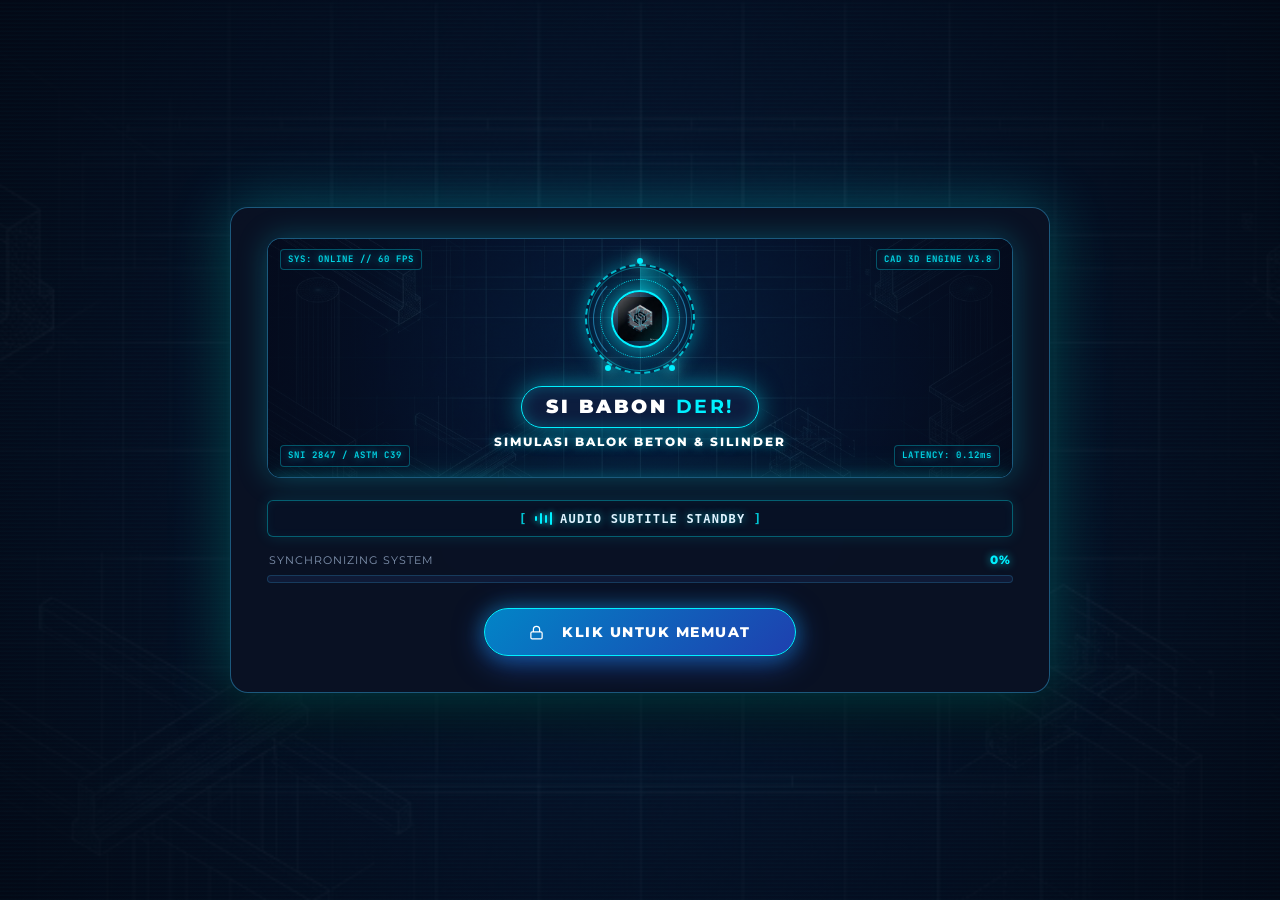
==== commit cead479d: "feat(ui): comprehensive UI/UX refinement with collapsible panels, language toggle, and harmonized th" ====
--- a/GAME KONSTRUKSI/index.html
+++ b/GAME KONSTRUKSI/index.html
@@ -14,9 +14,9 @@
     <link href="https://fonts.googleapis.com/css2?family=Chakra+Petch:wght@400;600;700&family=Inter:wght@300;400;500;600;700&family=JetBrains+Mono:wght@400;500;700&family=Montserrat:wght@500;600;700;800;900&display=swap" rel="stylesheet">
     
     <!-- Custom Engineering Stylesheet -->
-    <link rel="stylesheet" href="static/style.css?v=20261121_03">
+    <link rel="stylesheet" href="static/style.css?v=20261123_01">
 </head>
-<body>
+<body class="left-sidebar-collapsed right-sidebar-collapsed">
 
     <!-- ==========================================================================
          INTERACTIVE CAD BLUEPRINT LOADING / SPLASH SCREEN
@@ -100,6 +100,9 @@
          ========================================================================== -->
     <header class="app-header">
         <div class="brand-wrapper">
+            <button class="btn-header-toggle" id="btn-toggle-left-sidebar" onclick="toggleLeftSidebar()" title="Sembunyikan/Tampilkan Navigasi Kiri (Drop-side)">
+                <svg width="17" height="17" viewBox="0 0 24 24" fill="none" stroke="currentColor" stroke-width="2.2"><rect x="3" y="3" width="18" height="18" rx="2" ry="2"></rect><line x1="9" y1="3" x2="9" y2="21"></line><path id="left-sidebar-toggle-arrow" d="M14 9l-3 3 3 3"></path></svg>
+            </button>
             <button class="btn-mobile-menu" onclick="toggleMobileMenu()" title="Toggle Navigation Menu">
                 <svg width="18" height="18" viewBox="0 0 24 24" fill="none" stroke="currentColor" stroke-width="2.5"><line x1="3" y1="12" x2="21" y2="12"></line><line x1="3" y1="6" x2="21" y2="6"></line><line x1="3" y1="18" x2="21" y2="18"></line></svg>
             </button>
@@ -132,6 +135,18 @@
                     </div>
                 </div>
             </div>
+        </div>
+
+                <!-- Header Right Action Tools -->
+        <div class="header-right-tools">
+            <button class="btn-lang-toggle" id="btn-lang-toggle" onclick="toggleLanguage()" title="Ganti Bahasa / Switch Language (ID / EN)">
+                <span class="lang-tag lang-id active">ID</span>
+                <span class="lang-sep">/</span>
+                <span class="lang-tag lang-en">EN</span>
+            </button>
+            <button class="btn-header-toggle" id="btn-toggle-right-sidebar" onclick="toggleRightSidebar()" title="Sembunyikan/Tampilkan Panel Kontrol Kanan">
+                <svg width="17" height="17" viewBox="0 0 24 24" fill="none" stroke="currentColor" stroke-width="2.2"><rect x="3" y="3" width="18" height="18" rx="2" ry="2"></rect><line x1="15" y1="3" x2="15" y2="21"></line><path id="right-sidebar-toggle-arrow" d="M10 9l3 3-3 3"></path></svg>
+            </button>
         </div>
     </header>
 
@@ -186,7 +201,7 @@
             <div class="sidebar-module-section" id="sidebar-module-section">
                 <div class="module-switcher-header">
                     <div class="module-switcher-title">
-                        <svg width="13" height="13" viewBox="0 0 24 24" fill="none" stroke="var(--cyan-neon)" stroke-width="2.2"><polygon points="12 2 2 7 12 12 22 7 12 2"></polygon><polyline points="2 17 12 22 22 17"></polyline><polyline points="2 12 12 17 22 12"></polyline></svg>
+                        <svg width="13" height="13" viewBox="0 0 24 24" fill="none" stroke="currentColor" stroke-width="2.2"><polygon points="12 2 2 7 12 12 22 7 12 2"></polygon><polyline points="2 17 12 22 22 17"></polyline><polyline points="2 12 12 17 22 12"></polyline></svg>
                         <span>TESTING CHAPTERS</span>
                     </div>
                     <span class="module-switcher-badge">SNI / ASTM</span>
@@ -212,6 +227,14 @@
 
         <!-- Main Workspace (Center Canvas 3D & Right Control Panel) -->
         <main class="main-container">
+            <!-- Edge Chevron Toggle Buttons (Subtle, Semi-Transparent Pinned Tabs) -->
+            <button id="btn-edge-left-toggle" class="btn-edge-toggle edge-left" onclick="toggleLeftSidebar()" title="Toggle Navigation Panel">
+                <svg width="12" height="12" viewBox="0 0 24 24" fill="none" stroke="currentColor" stroke-width="2.5"><polyline points="9 18 15 12 9 6"></polyline></svg>
+            </button>
+            <button id="btn-edge-right-toggle" class="btn-edge-toggle edge-right" onclick="toggleRightSidebar()" title="Toggle Control Panel">
+                <svg width="12" height="12" viewBox="0 0 24 24" fill="none" stroke="currentColor" stroke-width="2.5"><polyline points="15 18 9 12 15 6"></polyline></svg>
+            </button>
+
             <!-- Center 3D CAD Simulation Viewport -->
             <section class="canvas-area" id="canvas-view">
                 <!-- Dynamic via JavaScript -->
@@ -228,6 +251,6 @@
     <div id="hud-toast-container"></div>
 
     <!-- Core Simulation Logic -->
-    <script src="static/script.js?v=20261121_03"></script>
+    <script src="static/script.js?v=20261123_01"></script>
 </body>
 </html>
--- a/GAME KONSTRUKSI/static/style.css
+++ b/GAME KONSTRUKSI/static/style.css
@@ -15,6 +15,13 @@
     --bg-card-hover: rgba(30, 53, 106, 0.92);
     --bg-glass: rgba(18, 33, 66, 0.75);
     --bg-input: #0d1933;
+
+    /* Workspace Structural Surface Tones (Default: Concrete Testing) */
+    --bg-sidebar: rgba(14, 25, 51, 0.98);
+    --bg-header: rgba(14, 25, 51, 0.95);
+    --bg-panel: rgba(14, 25, 51, 0.96);
+    --bg-canvas: radial-gradient(circle at 50% 50%, #172a56 0%, #0d1733 100%);
+    --bg-banner: linear-gradient(135deg, rgba(16, 29, 59, 0.95) 0%, rgba(10, 18, 38, 0.95) 100%);
 
     /* Borders & Outlines */
     --border-dim: rgba(56, 189, 248, 0.2);
@@ -108,9 +115,10 @@
 .app-header {
     height: 58px;
     min-height: 58px;
-    background: rgba(14, 25, 51, 0.95);
+    background: var(--bg-header, rgba(14, 25, 51, 0.95));
     backdrop-filter: blur(14px);
     border-bottom: 1px solid var(--border-dim);
+    transition: width 0.3s cubic-bezier(0.4, 0, 0.2, 1), min-width 0.3s cubic-bezier(0.4, 0, 0.2, 1), padding 0.3s ease, opacity 0.2s ease, background 0.35s ease, border-color 0.35s ease;
     display: flex;
     align-items: center;
     justify-content: space-between;
@@ -357,6 +365,8 @@
     width: 100%;
     position: relative;
     overflow: hidden;
+    background: var(--bg-base);
+    transition: background 0.35s ease;
 }
 
 /* ==========================================================================
@@ -365,9 +375,10 @@
 .sidebar {
     width: 236px;
     min-width: 236px;
-    background: rgba(14, 25, 51, 0.98);
+    background: var(--bg-sidebar, rgba(14, 25, 51, 0.98));
     backdrop-filter: blur(16px);
     border-right: 1px solid var(--border-dim);
+    transition: width 0.3s cubic-bezier(0.4, 0, 0.2, 1), min-width 0.3s cubic-bezier(0.4, 0, 0.2, 1), padding 0.3s ease, opacity 0.2s ease, transform var(--transition-norm), background 0.35s ease, border-color 0.35s ease;
     display: flex;
     flex-direction: column;
     padding: 14px 12px 10px 12px;
@@ -377,7 +388,17 @@
     height: 100%;
     box-sizing: border-box;
     position: relative;
-    transition: transform var(--transition-norm);
+}
+
+body.left-sidebar-collapsed .sidebar {
+    width: 0 !important;
+    min-width: 0 !important;
+    max-width: 0 !important;
+    padding: 0 !important;
+    border-right: none !important;
+    opacity: 0 !important;
+    pointer-events: none !important;
+    overflow: hidden !important;
 }
 
 .sidebar-heading {
@@ -500,9 +521,10 @@
     font-weight: 700;
     padding: 2px 7px;
     border-radius: 4px;
-    background: rgba(56, 189, 248, 0.2);
-    color: var(--blue-neon);
-    border: 1px solid rgba(56, 189, 248, 0.35);
+    background: var(--chapter-accent-dim, rgba(56, 189, 248, 0.2));
+    color: var(--chapter-accent, var(--blue-neon));
+    border: 1px solid var(--chapter-accent-border, rgba(56, 189, 248, 0.35));
+    transition: all var(--transition-fast);
 }
 
 .sidebar-footer {
@@ -548,6 +570,8 @@
     height: 100%;
     overflow: hidden;
     position: relative;
+    background: var(--bg-base);
+    transition: background 0.35s ease;
 }
 
 /* ==========================================================================
@@ -555,7 +579,7 @@
    ========================================================================== */
 .canvas-area {
     flex: 1;
-    background: radial-gradient(circle at 50% 50%, #172a56 0%, #0d1733 100%);
+    background: var(--bg-canvas, radial-gradient(circle at 50% 50%, #172a56 0%, #0d1733 100%));
     position: relative;
     display: flex;
     flex-direction: column;
@@ -564,7 +588,7 @@
     perspective: 1800px;
     overflow: hidden;
     cursor: grab;
-    transition: background 0.3s ease;
+    transition: background 0.35s ease;
 }
 
 .canvas-area:active {
@@ -929,9 +953,10 @@
 .control-panel {
     width: 420px;
     min-width: 420px;
-    background: rgba(14, 25, 51, 0.96);
+    background: var(--bg-panel, rgba(14, 25, 51, 0.96));
     backdrop-filter: blur(16px);
     border-left: 1px solid var(--border-dim);
+    transition: background 0.35s ease, border-color 0.35s ease;
     display: flex;
     flex-direction: column;
     padding: 20px;
@@ -939,6 +964,17 @@
     gap: 16px;
     z-index: 30;
     position: relative;
+}
+
+body.right-sidebar-collapsed .control-panel {
+    width: 0 !important;
+    min-width: 0 !important;
+    max-width: 0 !important;
+    padding: 0 !important;
+    border-left: none !important;
+    opacity: 0 !important;
+    pointer-events: none !important;
+    overflow: hidden !important;
 }
 
 .panel-card {
@@ -3654,19 +3690,21 @@
     background: var(--cyan-neon);
 }
 
+/* Pinned Bottom Chapter Switcher Container */
 .sidebar-module-section {
     flex-shrink: 0;
     margin-top: auto;
     padding-top: 10px;
-    border-top: 1px dashed rgba(56, 189, 248, 0.25);
+    border-top: 1px dashed var(--chapter-accent-border, rgba(56, 189, 248, 0.25));
     display: flex;
     flex-direction: column;
     gap: 8px;
     position: sticky;
     bottom: 0;
-    background: rgba(14, 25, 51, 0.98);
+    background: var(--bg-sidebar, rgba(14, 25, 51, 0.98));
     z-index: 15;
     user-select: none;
+    transition: background var(--transition-normal), border-color var(--transition-normal);
 }
 
 .module-switcher-header {
@@ -3679,13 +3717,20 @@
 .module-switcher-title {
     font-size: 10px;
     font-weight: 800;
-    color: var(--cyan-neon);
+    color: var(--chapter-accent, var(--cyan-neon));
     letter-spacing: 1px;
     text-transform: uppercase;
     display: flex;
     align-items: center;
     gap: 6px;
     font-family: var(--font-heading);
+    transition: color var(--transition-normal);
+}
+
+.module-switcher-title svg {
+    stroke: currentColor;
+    filter: drop-shadow(0 0 6px var(--chapter-accent-glow, rgba(0, 240, 255, 0.4)));
+    transition: stroke var(--transition-normal), filter var(--transition-normal);
 }
 
 .module-switcher-badge {
@@ -3694,17 +3739,18 @@
     font-family: var(--font-mono);
     padding: 2px 6px;
     border-radius: 4px;
-    background: rgba(0, 240, 255, 0.12);
-    border: 1px solid rgba(0, 240, 255, 0.35);
-    color: var(--cyan-neon);
+    background: var(--chapter-accent-dim, rgba(0, 240, 255, 0.12));
+    border: 1px solid var(--chapter-accent-border, rgba(0, 240, 255, 0.35));
+    color: var(--chapter-accent, var(--cyan-neon));
     letter-spacing: 0.5px;
+    transition: all var(--transition-normal);
 }
 
 /* 3D Stack Viewport */
 .module-stack-viewport {
     position: relative;
     width: 100%;
-    height: 180px;
+    height: 165px;
     perspective: 1000px;
     margin-bottom: 2px;
 }
@@ -3713,10 +3759,10 @@
 .module-stack-card {
     position: absolute;
     inset: 0;
-    border-radius: 10px;
-    background: linear-gradient(145deg, rgba(16, 29, 59, 0.96) 0%, rgba(9, 17, 36, 0.98) 100%);
-    border: 1px solid var(--border-dim);
-    padding: 10px 11px;
+    border-radius: 12px;
+    background: linear-gradient(145deg, var(--bg-surface, rgba(16, 29, 59, 0.94)) 0%, var(--bg-base, rgba(9, 17, 36, 0.98)) 100%);
+    border: 1.5px solid var(--border-dim);
+    padding: 10px 12px 8px 12px;
     box-sizing: border-box;
     display: flex;
     flex-direction: column;
@@ -3728,7 +3774,8 @@
                 opacity 0.35s ease, 
                 box-shadow 0.35s ease, 
                 filter 0.35s ease, 
-                border-color 0.3s ease;
+                border-color 0.3s ease,
+                background 0.35s ease;
     overflow: hidden;
 }
 
@@ -3738,8 +3785,8 @@
     position: absolute;
     inset: 0;
     background-image: 
-        linear-gradient(rgba(0, 240, 255, 0.04) 1px, transparent 1px),
-        linear-gradient(90deg, rgba(0, 240, 255, 0.04) 1px, transparent 1px);
+        linear-gradient(var(--chapter-accent-dim, rgba(0, 240, 255, 0.04)) 1px, transparent 1px),
+        linear-gradient(90deg, var(--chapter-accent-dim, rgba(0, 240, 255, 0.04)) 1px, transparent 1px);
     background-size: 11px 11px;
     pointer-events: none;
     opacity: 0.7;
@@ -3752,17 +3799,17 @@
     left: 0;
     right: 0;
     height: 3px;
-    background: var(--card-theme, var(--cyan-neon));
-    opacity: 0.8;
-}
-
-/* Layer Depths for the 4 Cards */
+    background: var(--card-theme, var(--chapter-accent, var(--cyan-neon)));
+    opacity: 0.85;
+}
+
+/* Layer Depths for the 5 Cards */
 .module-stack-card.layer-0 {
     transform: translateY(0px) scale(1) translateZ(0px);
     z-index: 10;
     opacity: 1;
     filter: brightness(1);
-    box-shadow: 0 10px 24px rgba(0, 0, 0, 0.65), 0 0 16px rgba(0, 240, 255, 0.15);
+    box-shadow: 0 10px 24px rgba(0, 0, 0, 0.65), 0 0 16px var(--card-theme-glow, var(--chapter-accent-glow, rgba(0, 240, 255, 0.15)));
 }
 
 .module-stack-card.layer-1 {
@@ -3788,30 +3835,47 @@
     filter: brightness(0.55);
 }
 
+.module-stack-card.layer-4 {
+    transform: translateY(42px) scale(0.78) translateZ(-95px);
+    z-index: 2;
+    opacity: 0.30;
+    filter: brightness(0.48);
+}
+
 /* Peeking Card Hover States */
 .module-stack-card.layer-1:hover {
     transform: translateY(6px) scale(0.96) translateZ(-15px);
     filter: brightness(0.95);
     opacity: 0.95;
-    border-color: rgba(0, 240, 255, 0.5);
+    border-color: var(--card-theme, var(--chapter-accent-border, rgba(0, 240, 255, 0.5)));
+    box-shadow: 0 6px 16px rgba(0, 0, 0, 0.5), 0 0 12px var(--card-theme-glow, rgba(0, 0, 0, 0.3));
 }
 
 .module-stack-card.layer-2:hover {
     transform: translateY(18px) scale(0.91) translateZ(-35px);
     filter: brightness(0.85);
-    opacity: 0.8;
+    opacity: 0.85;
+    border-color: var(--card-theme, var(--chapter-accent-border, rgba(0, 240, 255, 0.35)));
 }
 
 .module-stack-card.layer-3:hover {
     transform: translateY(28px) scale(0.85) translateZ(-55px);
-    filter: brightness(0.7);
-    opacity: 0.6;
+    filter: brightness(0.75);
+    opacity: 0.7;
+    border-color: var(--card-theme, var(--chapter-accent-border, rgba(0, 240, 255, 0.25)));
+}
+
+.module-stack-card.layer-4:hover {
+    transform: translateY(34px) scale(0.81) translateZ(-75px);
+    filter: brightness(0.65);
+    opacity: 0.55;
+    border-color: var(--card-theme, var(--chapter-accent-border, rgba(0, 240, 255, 0.2)));
 }
 
 /* Active Workspace Card Accent */
 .module-stack-card.is-active-workspace {
-    border-color: var(--card-theme, var(--cyan-neon));
-    box-shadow: 0 10px 28px rgba(0, 0, 0, 0.7), 0 0 20px rgba(0, 240, 255, 0.25);
+    border-color: var(--card-theme, var(--chapter-accent, var(--cyan-neon)));
+    box-shadow: 0 10px 28px rgba(0, 0, 0, 0.7), 0 0 20px var(--card-theme-glow, var(--chapter-accent-glow, rgba(0, 240, 255, 0.25)));
 }
 
 /* Card Header */
@@ -3834,7 +3898,7 @@
     width: 26px;
     height: 26px;
     border-radius: 6px;
-    background: rgba(14, 25, 52, 0.9);
+    background: var(--bg-glass, rgba(14, 25, 52, 0.9));
     border: 1px solid var(--border-dim);
     display: flex;
     align-items: center;
@@ -3864,9 +3928,9 @@
     font-family: var(--font-mono);
     padding: 2px 4px;
     border-radius: 4px;
-    background: rgba(18, 33, 66, 0.9);
+    background: var(--bg-glass, rgba(18, 33, 66, 0.9));
     border: 1px solid var(--border-dim);
-    color: var(--card-theme, var(--cyan-neon));
+    color: var(--card-theme, var(--chapter-accent, var(--cyan-neon)));
     white-space: nowrap;
 }
 
@@ -3900,16 +3964,16 @@
     align-items: center;
     justify-content: center;
     gap: 6px;
-    background: linear-gradient(135deg, rgba(0, 240, 255, 0.18) 0%, rgba(37, 99, 235, 0.3) 100%);
-    border: 1px solid var(--card-theme, var(--cyan-neon));
-    color: var(--card-theme, var(--cyan-neon));
-    box-shadow: 0 0 10px rgba(0, 240, 255, 0.2);
+    background: linear-gradient(135deg, var(--card-theme-dim, rgba(0, 240, 255, 0.18)) 0%, rgba(10, 18, 36, 0.7) 100%);
+    border: 1px solid var(--card-theme, var(--chapter-accent, var(--cyan-neon)));
+    color: var(--card-theme, var(--chapter-accent, var(--cyan-neon)));
+    box-shadow: 0 0 10px var(--card-theme-glow, rgba(0, 240, 255, 0.2));
     transition: all var(--transition-fast);
 }
 
 .btn-activate-workspace:hover {
-    background: linear-gradient(135deg, rgba(0, 240, 255, 0.3) 0%, rgba(37, 99, 235, 0.45) 100%);
-    box-shadow: 0 0 16px rgba(0, 240, 255, 0.4);
+    background: var(--card-theme, var(--chapter-accent, var(--cyan-neon)));
+    box-shadow: 0 0 16px var(--card-theme-glow, rgba(0, 240, 255, 0.4));
     color: #ffffff;
     transform: translateY(-1px);
 }
@@ -3925,9 +3989,20 @@
     align-items: center;
     justify-content: center;
     gap: 6px;
-    background: rgba(16, 185, 129, 0.15);
-    border: 1px solid rgba(16, 185, 129, 0.45);
-    color: var(--accent-emerald);
+    background: var(--chapter-accent-dim, rgba(0, 240, 255, 0.12));
+    border: 1px solid var(--chapter-accent-border, rgba(0, 240, 255, 0.45));
+    color: var(--chapter-accent, var(--cyan-neon));
+    box-shadow: 0 0 10px var(--chapter-accent-dim, transparent);
+    transition: all var(--transition-fast);
+}
+
+.badge-active-indicator .dot-live {
+    width: 6px;
+    height: 6px;
+    border-radius: 50%;
+    background: var(--chapter-accent, var(--cyan-neon));
+    box-shadow: 0 0 8px var(--chapter-accent, var(--cyan-neon));
+    animation: livePulse 1.6s ease-in-out infinite;
 }
 
 /* Stack Controls Bar */
@@ -3940,7 +4015,7 @@
 }
 
 .stack-cycle-btn {
-    background: rgba(18, 33, 66, 0.8);
+    background: var(--bg-glass, rgba(18, 33, 66, 0.8));
     border: 1px solid var(--border-dim);
     color: var(--text-secondary);
     border-radius: 4px;
@@ -3954,9 +4029,9 @@
 }
 
 .stack-cycle-btn:hover {
-    background: rgba(0, 240, 255, 0.15);
-    border-color: var(--cyan-neon);
-    color: var(--cyan-neon);
+    background: var(--chapter-accent-dim, rgba(0, 240, 255, 0.15));
+    border-color: var(--chapter-accent, var(--cyan-neon));
+    color: var(--chapter-accent, var(--cyan-neon));
 }
 
 .stack-dots-indicator {
@@ -3975,8 +4050,8 @@
 }
 
 .stack-dot.active {
-    background: var(--cyan-neon);
-    box-shadow: 0 0 6px var(--cyan-neon);
+    background: var(--chapter-accent, var(--cyan-neon));
+    box-shadow: 0 0 6px var(--chapter-accent-glow, var(--cyan-neon));
     transform: scale(1.2);
 }
 
@@ -3988,15 +4063,16 @@
     height: 100%;
     display: flex;
     flex-direction: column;
-    gap: 14px;
-    padding: 16px 20px;
+    gap: 18px;
+    padding: 22px 28px;
     box-sizing: border-box;
     overflow-y: auto;
 }
 
 .module-header-banner {
-    background: linear-gradient(135deg, rgba(16, 29, 59, 0.95) 0%, rgba(10, 18, 38, 0.95) 100%);
+    background: var(--bg-banner, linear-gradient(135deg, rgba(16, 29, 59, 0.95) 0%, rgba(10, 18, 38, 0.95) 100%));
     border: 1px solid var(--border-bright);
+    transition: background 0.35s ease, border-color 0.35s ease;
     border-radius: 10px;
     padding: 14px 18px;
     display: flex;
@@ -4020,18 +4096,19 @@
 .module-header-code {
     font-size: 11px;
     font-family: var(--font-mono);
-    color: var(--cyan-neon);
-    background: rgba(0, 240, 255, 0.1);
-    border: 1px solid rgba(0, 240, 255, 0.35);
+    color: var(--chapter-accent, var(--cyan-neon));
+    background: var(--chapter-accent-dim, rgba(0, 240, 255, 0.1));
+    border: 1px solid var(--chapter-accent-border, rgba(0, 240, 255, 0.35));
     padding: 4px 10px;
     border-radius: 6px;
     font-weight: 700;
+    transition: color var(--transition-norm), background var(--transition-norm), border-color var(--transition-norm);
 }
 
 .btn-back-to-concrete {
-    background: rgba(18, 33, 66, 0.9);
+    background: var(--bg-glass, rgba(18, 33, 66, 0.9));
     border: 1px solid var(--border-dim);
-    color: var(--blue-neon);
+    color: var(--chapter-accent, var(--blue-neon));
     padding: 6px 12px;
     border-radius: 6px;
     font-size: 11px;
@@ -4044,26 +4121,31 @@
 }
 
 .btn-back-to-concrete:hover {
-    background: rgba(56, 189, 248, 0.15);
-    border-color: var(--blue-neon);
+    background: var(--chapter-accent-dim, rgba(56, 189, 248, 0.15));
+    border-color: var(--chapter-accent, var(--blue-neon));
     color: #fff;
 }
 
 /* Interactive Testing Form Grid */
 .testing-calc-grid {
     display: grid;
-    grid-template-columns: repeat(auto-fit, minmax(260px, 1fr));
-    gap: 14px;
+    grid-template-columns: repeat(auto-fit, minmax(320px, 1fr));
+    gap: 18px;
 }
 
 .testing-calc-card {
-    background: rgba(14, 25, 52, 0.92);
+    background: var(--bg-card, rgba(14, 25, 52, 0.92));
     border: 1px solid var(--border-dim);
     border-radius: 10px;
     padding: 16px;
     display: flex;
     flex-direction: column;
     gap: 12px;
+    transition: background 0.35s ease, border-color var(--transition-norm), box-shadow var(--transition-norm);
+}
+
+.testing-calc-card:hover {
+    border-color: var(--chapter-accent-border, var(--border-bright));
 }
 
 .testing-calc-header {
@@ -4098,36 +4180,39 @@
 
 .testing-input-row input {
     flex: 1;
-    background: rgba(8, 16, 36, 0.85);
+    background: var(--bg-input, rgba(8, 16, 36, 0.85));
     border: 1px solid var(--border-dim);
     color: var(--text-pure);
     border-radius: 6px;
     padding: 6px 10px;
     font-size: 12px;
     font-family: var(--font-mono);
+    transition: background 0.35s ease, border-color var(--transition-fast), box-shadow var(--transition-fast);
 }
 
 .testing-input-row input:focus {
     outline: none;
-    border-color: var(--cyan-neon);
-    box-shadow: 0 0 8px rgba(0, 240, 255, 0.3);
+    border-color: var(--chapter-accent);
+    box-shadow: 0 0 8px var(--chapter-accent-glow);
 }
 
 .testing-input-unit {
     font-size: 11px;
-    color: var(--cyan-neon);
+    color: var(--chapter-accent, var(--cyan-neon));
     font-family: var(--font-mono);
     min-width: 32px;
+    transition: color var(--transition-norm);
 }
 
 .testing-result-box {
-    background: rgba(8, 16, 36, 0.85);
-    border: 1px solid rgba(0, 240, 255, 0.25);
+    background: var(--bg-input, rgba(8, 16, 36, 0.85));
+    border: 1px solid var(--chapter-accent-border, rgba(0, 240, 255, 0.25));
     border-radius: 8px;
     padding: 12px;
     display: flex;
     flex-direction: column;
     gap: 6px;
+    transition: background 0.35s ease, border-color 0.35s ease;
 }
 
 .result-row {
@@ -4144,7 +4229,8 @@
 .result-val {
     font-family: var(--font-mono);
     font-weight: 800;
-    color: var(--cyan-neon);
+    color: var(--chapter-accent, var(--cyan-neon));
+    transition: color var(--transition-norm);
 }
 
 .result-val.status-pass {
@@ -4253,7 +4339,7 @@
 
 /* Column 1: Guide Topics Selector */
 .guide-topics-panel {
-    background: rgba(14, 25, 52, 0.94);
+    background: var(--bg-card, rgba(14, 25, 52, 0.94));
     border: 1px solid var(--border-dim);
     border-radius: 10px;
     padding: 12px;
@@ -4266,7 +4352,7 @@
     width: 100%;
     padding: 10px 12px;
     border-radius: 8px;
-    background: rgba(8, 16, 36, 0.7);
+    background: var(--bg-input, rgba(8, 16, 36, 0.7));
     border: 1px solid var(--border-dim);
     color: var(--text-secondary);
     cursor: pointer;
@@ -4325,7 +4411,7 @@
 
 /* Column 2: Styled PDF Document Content Viewer */
 .guide-viewer-box {
-    background: rgba(14, 25, 52, 0.95);
+    background: var(--bg-card, rgba(14, 25, 52, 0.95));
     border: 1px solid var(--border-dim);
     border-radius: 10px;
     padding: 24px;
@@ -4388,8 +4474,8 @@
 }
 
 .guide-formula-card {
-    background: rgba(8, 16, 36, 0.85);
-    border: 1px solid rgba(0, 240, 255, 0.25);
+    background: var(--bg-input, rgba(8, 16, 36, 0.85));
+    border: 1px solid var(--chapter-accent-border, rgba(0, 240, 255, 0.25));
     border-radius: 8px;
     padding: 12px 16px;
     font-family: var(--font-mono);
@@ -4412,7 +4498,7 @@
 
 /* Column 3: Right Panel PDF Download Card */
 .pdf-download-card {
-    background: linear-gradient(145deg, rgba(16, 29, 59, 0.96) 0%, rgba(10, 18, 38, 0.98) 100%);
+    background: var(--bg-banner, linear-gradient(145deg, rgba(16, 29, 59, 0.96) 0%, rgba(10, 18, 38, 0.98) 100%));
     border: 1.5px solid var(--border-bright);
     border-radius: 12px;
     padding: 16px;
@@ -4482,3 +4568,323 @@
     background: rgba(56, 189, 248, 0.15);
     color: #ffffff;
 }
+
+/* ==========================================================================
+   SIDEBAR & PANEL TOGGLE CONTROLS (DROP-SIDE & FLOATING DRAWER)
+   ========================================================================== */
+.header-right-tools {
+    display: flex;
+    align-items: center;
+    gap: 8px;
+    margin-left: 10px;
+    flex-shrink: 0;
+}
+
+.btn-header-toggle {
+    width: 32px;
+    height: 32px;
+    border-radius: 6px;
+    background: rgba(18, 33, 66, 0.75);
+    border: 1px solid var(--border-dim);
+    color: var(--text-secondary);
+    display: flex;
+    align-items: center;
+    justify-content: center;
+    cursor: pointer;
+    transition: all var(--transition-fast);
+    flex-shrink: 0;
+}
+
+.btn-header-toggle:hover {
+    background: rgba(0, 240, 255, 0.15);
+    border-color: var(--cyan-neon);
+    color: var(--cyan-neon);
+    box-shadow: 0 0 10px rgba(0, 240, 255, 0.25);
+}
+
+/* ==========================================================================
+   LANGUAGE SWITCHER TOGGLE (ID / EN) & EDGE CHEVRON TOGGLES
+   ========================================================================== */
+.btn-lang-toggle {
+    display: inline-flex;
+    align-items: center;
+    gap: 4px;
+    background: rgba(16, 29, 59, 0.7);
+    border: 1px solid rgba(0, 240, 255, 0.25);
+    color: #94a3b8;
+    border-radius: 6px;
+    padding: 4px 10px;
+    font-family: 'JetBrains Mono', monospace;
+    font-size: 11px;
+    font-weight: 700;
+    cursor: pointer;
+    transition: all 0.2s cubic-bezier(0.16, 1, 0.3, 1);
+    user-select: none;
+    box-shadow: 0 2px 6px rgba(0, 0, 0, 0.3);
+}
+
+.btn-lang-toggle:hover {
+    background: rgba(22, 39, 78, 0.95);
+    border-color: var(--chapter-accent, #00f0ff);
+    color: #ffffff;
+    box-shadow: 0 0 12px var(--chapter-accent-glow, rgba(0, 240, 255, 0.25));
+}
+
+.btn-lang-toggle .lang-tag {
+    opacity: 0.45;
+    transition: opacity 0.2s ease, color 0.2s ease;
+}
+
+.btn-lang-toggle .lang-tag.active {
+    opacity: 1;
+    color: var(--chapter-accent, #00f0ff);
+    font-weight: 800;
+    text-shadow: 0 0 8px var(--chapter-accent-glow, rgba(0, 240, 255, 0.4));
+}
+
+.btn-lang-toggle .lang-sep {
+    opacity: 0.3;
+    font-size: 10px;
+}
+
+/* Edge Chevron Toggle Buttons (Subtle, Semi-Transparent Pinned Tabs) */
+.btn-edge-toggle {
+    position: absolute;
+    top: 50%;
+    transform: translateY(-50%);
+    z-index: 55;
+    width: 22px;
+    height: 52px;
+    display: flex;
+    align-items: center;
+    justify-content: center;
+    background: rgba(14, 25, 51, 0.55);
+    backdrop-filter: blur(10px);
+    -webkit-backdrop-filter: blur(10px);
+    border: 1px solid rgba(0, 240, 255, 0.22);
+    color: rgba(255, 255, 255, 0.7);
+    cursor: pointer;
+    opacity: 0.45;
+    transition: opacity 0.2s ease, background 0.2s ease, border-color 0.2s ease, box-shadow 0.2s ease;
+    box-shadow: 0 4px 14px rgba(0, 0, 0, 0.45);
+    padding: 0;
+}
+
+.btn-edge-toggle:hover {
+    opacity: 1;
+    background: rgba(18, 32, 64, 0.95);
+    border-color: var(--chapter-accent, #00f0ff);
+    color: #ffffff;
+    box-shadow: 0 0 16px var(--chapter-accent-glow, rgba(0, 240, 255, 0.35));
+}
+
+.btn-edge-toggle.edge-left {
+    left: 0;
+    border-left: none;
+    border-radius: 0 8px 8px 0;
+}
+
+.btn-edge-toggle.edge-right {
+    right: 0;
+    border-right: none;
+    border-radius: 8px 0 0 8px;
+}
+
+body:not(.right-sidebar-collapsed) #btn-edge-right-toggle {
+    right: 420px;
+}
+
+@media (max-width: 1400px) {
+    body:not(.right-sidebar-collapsed) #btn-edge-right-toggle {
+        right: 360px;
+    }
+}
+
+/* Chevron Direction Rotations */
+.btn-edge-toggle svg {
+    transition: transform 0.25s cubic-bezier(0.16, 1, 0.3, 1);
+}
+
+body.left-sidebar-collapsed #btn-edge-left-toggle svg {
+    transform: rotate(0deg);
+}
+body:not(.left-sidebar-collapsed) #btn-edge-left-toggle svg {
+    transform: rotate(180deg);
+}
+
+body.right-sidebar-collapsed #btn-edge-right-toggle svg {
+    transform: rotate(0deg);
+}
+body:not(.right-sidebar-collapsed) #btn-edge-right-toggle svg {
+    transform: rotate(180deg);
+}
+
+/* Micro-transitions for smooth workspace switching */
+@keyframes viewFadeSlide {
+    from {
+        opacity: 0.25;
+        transform: translateY(8px);
+    }
+    to {
+        opacity: 1;
+        transform: translateY(0);
+    }
+}
+
+.module-workspace-container,
+.analysis-report-container,
+.testing-guides-container {
+    animation: viewFadeSlide 0.25s cubic-bezier(0.16, 1, 0.3, 1) forwards;
+}
+
+.btn-guide-jump {
+    display: inline-flex;
+    align-items: center;
+    gap: 8px;
+    padding: 8px 15px;
+    background: var(--chapter-accent-dim, rgba(0, 240, 255, 0.1));
+    border: 1px solid var(--chapter-accent-border, rgba(0, 240, 255, 0.3));
+    color: var(--chapter-accent, #00f0ff);
+    border-radius: 6px;
+    font-size: 11.5px;
+    font-family: var(--font-heading);
+    font-weight: 700;
+    cursor: pointer;
+    transition: all 0.2s cubic-bezier(0.16, 1, 0.3, 1);
+    text-decoration: none;
+    box-shadow: 0 2px 8px rgba(0, 0, 0, 0.3);
+}
+
+.btn-guide-jump:hover {
+    background: var(--chapter-accent, #00f0ff);
+    color: #0b1426;
+    box-shadow: 0 0 16px var(--chapter-accent-glow, rgba(0, 240, 255, 0.4));
+    transform: translateY(-1px);
+}
+
+/* Rebar Fine-Tuning Drawer */
+.fine-tuning-container {
+    margin-top: 10px;
+    border-top: 1px dashed rgba(56, 189, 248, 0.2);
+    padding-top: 8px;
+}
+
+.btn-toggle-fine-tune {
+    background: transparent;
+    border: none;
+    color: var(--text-muted);
+    font-size: 10.5px;
+    font-weight: 700;
+    font-family: var(--font-heading);
+    display: flex;
+    align-items: center;
+    gap: 6px;
+    cursor: pointer;
+    padding: 4px 0;
+    width: 100%;
+    text-align: left;
+    transition: color var(--transition-fast);
+}
+
+.btn-toggle-fine-tune:hover {
+    color: var(--cyan-neon);
+}
+
+.btn-toggle-fine-tune svg {
+    transition: transform 0.25s ease;
+}
+
+.drawer-fine-tune {
+    background: rgba(10, 19, 40, 0.7);
+    border: 1px solid var(--border-dim);
+    border-radius: 8px;
+    padding: 10px;
+    margin-top: 6px;
+}
+
+/* Simplified Minimal CAD Stack Card Elements (matching neon reference) */
+.card-minimal-body {
+    display: flex;
+    flex-direction: column;
+    align-items: center;
+    justify-content: center;
+    gap: 8px;
+    flex: 1;
+    padding: 4px 0;
+    position: relative;
+    z-index: 2;
+}
+
+.card-cad-icon-lg {
+    display: flex;
+    align-items: center;
+    justify-content: center;
+    width: 48px;
+    height: 48px;
+    filter: drop-shadow(0 0 8px var(--card-theme, var(--chapter-accent, rgba(0, 240, 255, 0.7))));
+    transition: transform 0.3s ease, filter 0.3s ease;
+}
+
+.module-stack-card:hover .card-cad-icon-lg,
+.module-stack-card.layer-0 .card-cad-icon-lg {
+    transform: scale(1.06);
+    filter: drop-shadow(0 0 14px var(--card-theme, var(--chapter-accent, rgba(0, 240, 255, 0.95))));
+}
+
+.chapter-module-icon {
+    width: 44px;
+    height: 44px;
+    object-fit: contain;
+    user-select: none;
+    pointer-events: none;
+    display: block;
+    filter: drop-shadow(0 0 8px var(--card-theme, var(--chapter-accent, rgba(0, 240, 255, 0.7))));
+    transition: transform 0.3s ease, filter 0.3s ease;
+}
+
+.module-stack-card:hover .chapter-module-icon,
+.module-stack-card.layer-0 .chapter-module-icon {
+    transform: scale(1.05);
+    filter: drop-shadow(0 0 14px var(--card-theme, var(--chapter-accent, rgba(0, 240, 255, 0.95))));
+}
+
+.card-title-single {
+    font-size: 13px;
+    font-weight: 800;
+    font-family: var(--font-heading);
+    letter-spacing: 0.6px;
+    text-align: center;
+    line-height: 1.2;
+}
+
+/* Layered glass acrylic shelves under active card */
+.card-stack-shelf-layers {
+    position: absolute;
+    bottom: 2px;
+    left: 20%;
+    right: 20%;
+    height: 5px;
+    display: flex;
+    flex-direction: column;
+    gap: 2px;
+    pointer-events: none;
+    z-index: 5;
+}
+
+.card-stack-shelf-layers .shelf-layer {
+    height: 2px;
+    border-radius: 2px;
+    background: var(--chapter-accent, var(--card-theme, var(--cyan-neon)));
+    box-shadow: 0 0 8px var(--chapter-accent-glow, var(--card-theme, var(--cyan-neon)));
+    transition: background 0.35s ease, box-shadow 0.35s ease;
+}
+
+.card-stack-shelf-layers .shelf-layer.s1 {
+    opacity: 0.85;
+}
+
+.card-stack-shelf-layers .shelf-layer.s2 {
+    width: 75%;
+    margin: 0 auto;
+    opacity: 0.45;
+}
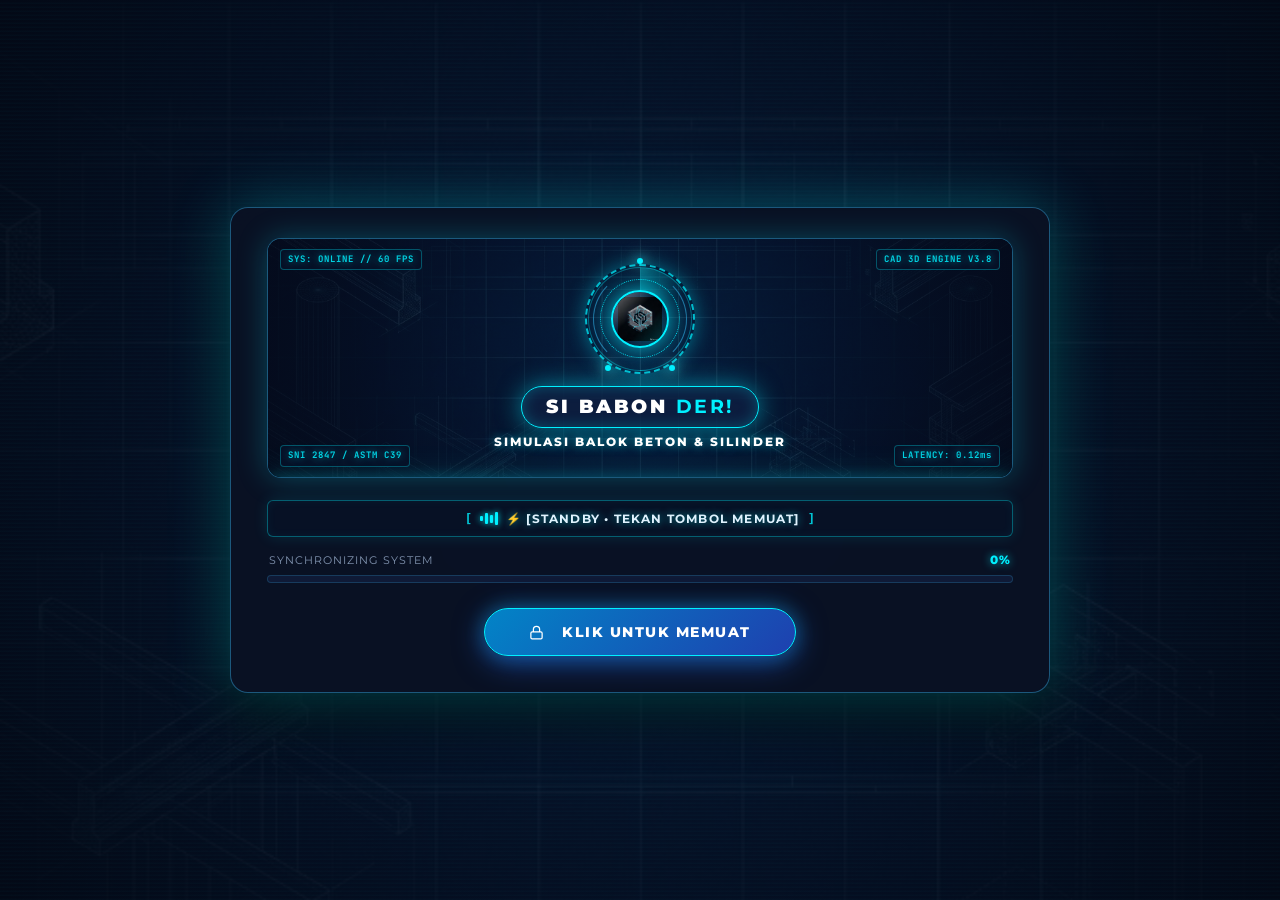
==== commit 73deba21: "feat(layout): remove top-left navbar sidebar toggle and position sleek semi-transparent triangle tog" ====
--- a/GAME KONSTRUKSI/index.html
+++ b/GAME KONSTRUKSI/index.html
@@ -100,9 +100,6 @@
          ========================================================================== -->
     <header class="app-header">
         <div class="brand-wrapper">
-            <button class="btn-header-toggle" id="btn-toggle-left-sidebar" onclick="toggleLeftSidebar()" title="Sembunyikan/Tampilkan Navigasi Kiri (Drop-side)">
-                <svg width="17" height="17" viewBox="0 0 24 24" fill="none" stroke="currentColor" stroke-width="2.2"><rect x="3" y="3" width="18" height="18" rx="2" ry="2"></rect><line x1="9" y1="3" x2="9" y2="21"></line><path id="left-sidebar-toggle-arrow" d="M14 9l-3 3 3 3"></path></svg>
-            </button>
             <button class="btn-mobile-menu" onclick="toggleMobileMenu()" title="Toggle Navigation Menu">
                 <svg width="18" height="18" viewBox="0 0 24 24" fill="none" stroke="currentColor" stroke-width="2.5"><line x1="3" y1="12" x2="21" y2="12"></line><line x1="3" y1="6" x2="21" y2="6"></line><line x1="3" y1="18" x2="21" y2="18"></line></svg>
             </button>
@@ -227,12 +224,16 @@
 
         <!-- Main Workspace (Center Canvas 3D & Right Control Panel) -->
         <main class="main-container">
-            <!-- Edge Chevron Toggle Buttons (Subtle, Semi-Transparent Pinned Tabs) -->
-            <button id="btn-edge-left-toggle" class="btn-edge-toggle edge-left" onclick="toggleLeftSidebar()" title="Toggle Navigation Panel">
-                <svg width="12" height="12" viewBox="0 0 24 24" fill="none" stroke="currentColor" stroke-width="2.5"><polyline points="9 18 15 12 9 6"></polyline></svg>
-            </button>
-            <button id="btn-edge-right-toggle" class="btn-edge-toggle edge-right" onclick="toggleRightSidebar()" title="Toggle Control Panel">
-                <svg width="12" height="12" viewBox="0 0 24 24" fill="none" stroke="currentColor" stroke-width="2.5"><polyline points="15 18 9 12 15 6"></polyline></svg>
+                        <!-- Edge Triangle Toggle Buttons (Subtle, Semi-Transparent Pinned Tabs) -->
+            <button id="btn-edge-left-toggle" class="btn-edge-toggle edge-left" onclick="toggleLeftSidebar()" title="Sembunyikan/Tampilkan Navigasi Kiri (Toggle Left Sidebar)">
+                <svg width="8" height="10" viewBox="0 0 8 10" fill="currentColor">
+                    <polygon points="1,1 7,5 1,9"></polygon>
+                </svg>
+            </button>
+            <button id="btn-edge-right-toggle" class="btn-edge-toggle edge-right" onclick="toggleRightSidebar()" title="Sembunyikan/Tampilkan Panel Kontrol (Toggle Right Panel)">
+                <svg width="8" height="10" viewBox="0 0 8 10" fill="currentColor">
+                    <polygon points="1,1 7,5 1,9"></polygon>
+                </svg>
             </button>
 
             <!-- Center 3D CAD Simulation Viewport -->
--- a/GAME KONSTRUKSI/static/style.css
+++ b/GAME KONSTRUKSI/static/style.css
@@ -4647,47 +4647,50 @@
     font-size: 10px;
 }
 
-/* Edge Chevron Toggle Buttons (Subtle, Semi-Transparent Pinned Tabs) */
+/* Edge Triangle Toggle Buttons (Subtle, Semi-Transparent Pinned Tabs) */
 .btn-edge-toggle {
     position: absolute;
     top: 50%;
     transform: translateY(-50%);
-    z-index: 55;
-    width: 22px;
-    height: 52px;
+    z-index: 60;
+    width: 16px;
+    height: 44px;
     display: flex;
     align-items: center;
     justify-content: center;
-    background: rgba(14, 25, 51, 0.55);
-    backdrop-filter: blur(10px);
-    -webkit-backdrop-filter: blur(10px);
-    border: 1px solid rgba(0, 240, 255, 0.22);
-    color: rgba(255, 255, 255, 0.7);
+    background: rgba(14, 25, 51, 0.45);
+    backdrop-filter: blur(8px);
+    -webkit-backdrop-filter: blur(8px);
+    border: 1px solid rgba(56, 189, 248, 0.22);
+    color: rgba(255, 255, 255, 0.6);
     cursor: pointer;
-    opacity: 0.45;
-    transition: opacity 0.2s ease, background 0.2s ease, border-color 0.2s ease, box-shadow 0.2s ease;
-    box-shadow: 0 4px 14px rgba(0, 0, 0, 0.45);
+    opacity: 0.6;
+    transition: opacity 0.2s ease, background 0.2s ease, border-color 0.2s ease, color 0.2s ease, right 0.35s ease, box-shadow 0.2s ease;
+    box-shadow: 0 2px 10px rgba(0, 0, 0, 0.35);
     padding: 0;
 }
 
 .btn-edge-toggle:hover {
     opacity: 1;
-    background: rgba(18, 32, 64, 0.95);
+    background: rgba(16, 29, 59, 0.88);
     border-color: var(--chapter-accent, #00f0ff);
-    color: #ffffff;
-    box-shadow: 0 0 16px var(--chapter-accent-glow, rgba(0, 240, 255, 0.35));
+    color: var(--chapter-accent, #00f0ff);
+    box-shadow: 0 0 14px var(--chapter-accent-glow, rgba(0, 240, 255, 0.35));
 }
 
 .btn-edge-toggle.edge-left {
     left: 0;
     border-left: none;
-    border-radius: 0 8px 8px 0;
+    border-radius: 0 6px 6px 0;
 }
 
 .btn-edge-toggle.edge-right {
+    border-right: none;
+    border-radius: 6px 0 0 6px;
+}
+
+body.right-sidebar-collapsed #btn-edge-right-toggle {
     right: 0;
-    border-right: none;
-    border-radius: 8px 0 0 8px;
 }
 
 body:not(.right-sidebar-collapsed) #btn-edge-right-toggle {
@@ -4700,11 +4703,12 @@
     }
 }
 
-/* Chevron Direction Rotations */
+/* Triangle Direction Rotations */
 .btn-edge-toggle svg {
     transition: transform 0.25s cubic-bezier(0.16, 1, 0.3, 1);
 }
 
+/* Left Toggle: OPEN = inward (<, 180deg), COLLAPSED = outward (>, 0deg) */
 body.left-sidebar-collapsed #btn-edge-left-toggle svg {
     transform: rotate(0deg);
 }
@@ -4712,11 +4716,12 @@
     transform: rotate(180deg);
 }
 
+/* Right Toggle: OPEN = inward (>, 0deg), COLLAPSED = outward (<, 180deg) */
 body.right-sidebar-collapsed #btn-edge-right-toggle svg {
+    transform: rotate(180deg);
+}
+body:not(.right-sidebar-collapsed) #btn-edge-right-toggle svg {
     transform: rotate(0deg);
-}
-body:not(.right-sidebar-collapsed) #btn-edge-right-toggle svg {
-    transform: rotate(180deg);
 }
 
 /* Micro-transitions for smooth workspace switching */
